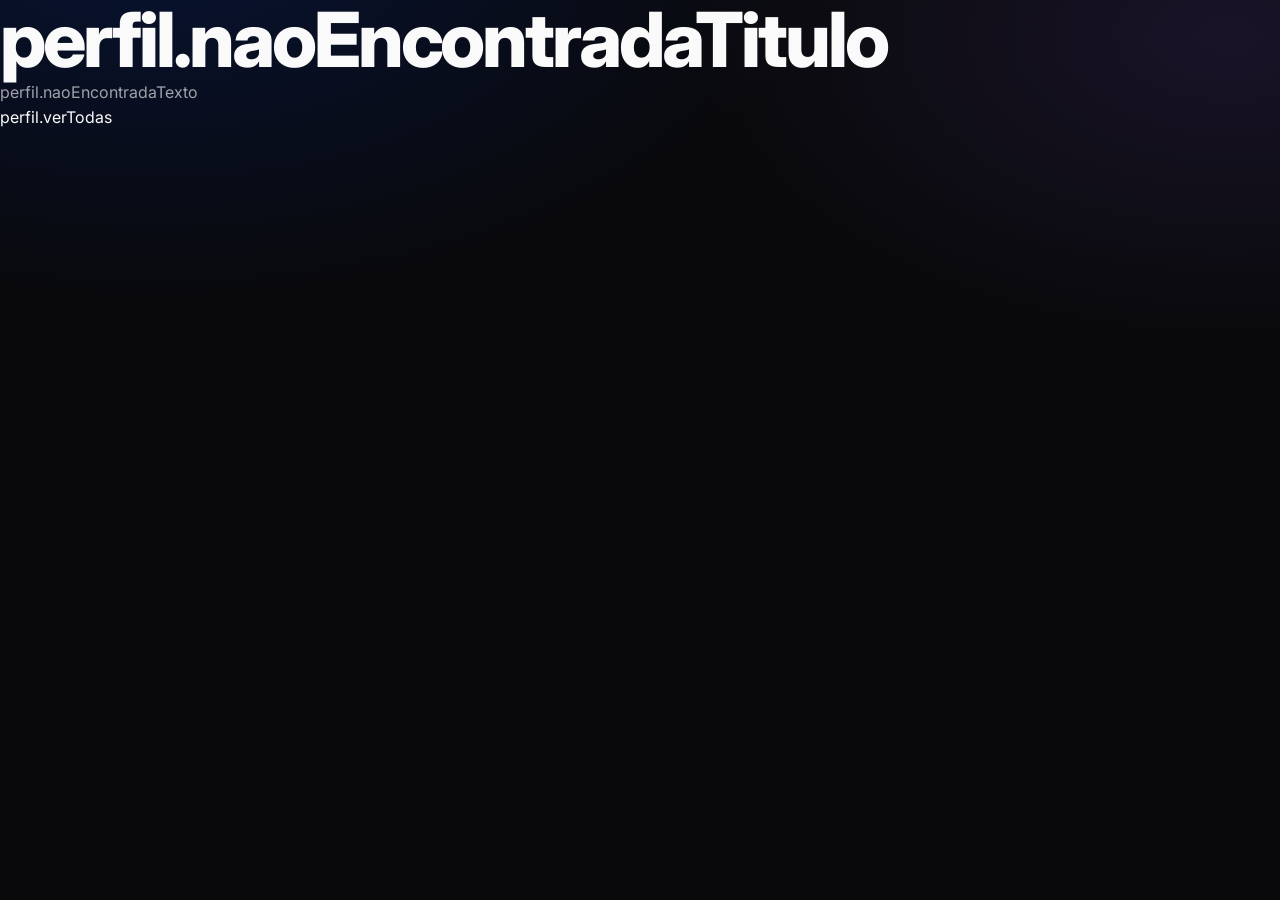
==== barbearia.html @ bd9860d3 "Primeira ideia de site." ====
<!DOCTYPE html>
<html lang="pt-BR">
<head>
  <meta charset="UTF-8">
  <meta name="viewport" content="width=device-width, initial-scale=1">
  <meta name="theme-color" content="#09090b">
  <title>Barbearia — InBarber</title>
  <meta name="description" content="Perfil da barbearia na InBarber: serviços, preços, horários e agendamento.">
  <meta name="robots" content="index, follow">

  <meta property="og:type" content="website">
  <meta property="og:site_name" content="InBarber">
  <meta property="og:title" content="Barbearia — InBarber">
  <meta property="og:description" content="Perfil da barbearia na InBarber: serviços, preços, horários e agendamento.">

  <link rel="preconnect" href="https://fonts.googleapis.com">
  <link rel="preconnect" href="https://fonts.gstatic.com" crossorigin>
  <link rel="preconnect" href="https://images.unsplash.com">
  <link href="https://fonts.googleapis.com/css2?family=Inter:wght@400;500;600;700&display=swap" rel="stylesheet">

  <!-- CSS crítico inline: a página já nasce no dark mode, sem flash de branco. -->
  <style>
    *, *::before, *::after { box-sizing: border-box; }
    html { -webkit-text-size-adjust: 100%; }
    body {
      margin: 0;
      background: #09090b;
      color: #fafafa;
      font-family: Inter, "Segoe UI", system-ui, -apple-system, sans-serif;
      line-height: 1.5;
      -webkit-font-smoothing: antialiased;
    }
    img { max-width: 100%; display: block; }
    a { color: inherit; }
    h1, h2, h3, p { margin: 0; }
    button { font: inherit; }
  </style>

  <!-- Folhas do projeto. Ausentes hoje, entram sem conflito quando o site voltar. -->
  <link rel="stylesheet" href="css/reset.css">
  <link rel="stylesheet" href="css/variables.css">
  <link rel="stylesheet" href="css/global.css">
  <link rel="stylesheet" href="css/components.css">
  <link rel="stylesheet" href="css/destaques.css">
</head>
<body>
  <main class="perfil" data-perfil>
    <!-- Montado por js/barbearia.js a partir do ?id= da URL. -->
  </main>

  <script src="js/translations.destaques.js" defer></script>
  <script src="js/destaques-data.js" defer></script>
  <script src="js/barbearia.js" defer></script>
</body>
</html>
---- css/variables.css ----
/* ==========================================================================
   InBarber — Design System
   Todas as decisões visuais do site vivem aqui como custom properties.
   Dark mode é o modo padrão (e único) da marca.
   ========================================================================== */

:root {
  /* ----------------------------------------------------------------------
     1. CORES — Superfícies
     ---------------------------------------------------------------------- */
  --color-bg: #09090b;              /* fundo base, quase preto */
  --color-bg-elevated: #101014;     /* cards e blocos sobre o fundo */
  --color-bg-surface: #17171c;      /* inputs, chips, superfícies internas */
  --color-bg-raised: #1f1f26;       /* hover de superfícies */
  --color-bg-overlay: rgba(9, 9, 11, 0.88);
  --color-bg-glass: rgba(16, 16, 20, 0.72);

  /* ----------------------------------------------------------------------
     2. CORES — Texto
     ---------------------------------------------------------------------- */
  --color-text: #fafafa;
  --color-text-muted: #a1a1aa;
  --color-text-subtle: #71717a;
  --color-text-inverse: #09090b;

  /* ----------------------------------------------------------------------
     3. CORES — Marca e semântica
     ---------------------------------------------------------------------- */
  --color-primary: #0047ff;         /* azul elétrico — CTA principal */
  --color-primary-hover: #1f5cff;
  --color-primary-soft: rgba(0, 71, 255, 0.14);
  --color-secondary: #00f0ff;       /* ciano néon — destaques */
  --color-secondary-soft: rgba(0, 240, 255, 0.12);
  --color-violet: #8b5cf6;
  --color-violet-soft: rgba(139, 92, 246, 0.14);
  --color-pink: #ec4899;
  --color-pink-soft: rgba(236, 72, 153, 0.14);
  --color-success: #22c55e;
  --color-success-soft: rgba(34, 197, 94, 0.14);
  --color-warning: #f59e0b;         /* âmbar — estrelas e CTA B2B */
  --color-warning-soft: rgba(245, 158, 11, 0.14);
  --color-error: #ef4444;
  --color-error-soft: rgba(239, 68, 68, 0.14);
  --color-info: #3b82f6;

  /* ----------------------------------------------------------------------
     4. CORES — Bordas e divisores
     ---------------------------------------------------------------------- */
  --color-border: #374151;
  --color-border-subtle: rgba(55, 65, 81, 0.45);
  --color-border-strong: #4b5563;
  --color-border-glow: rgba(0, 240, 255, 0.35);

  /* ----------------------------------------------------------------------
     5. GRADIENTES
     ---------------------------------------------------------------------- */
  --gradient-brand: linear-gradient(135deg, #0047ff 0%, #00f0ff 100%);
  --gradient-brand-soft: linear-gradient(135deg, rgba(0, 71, 255, 0.18) 0%, rgba(0, 240, 255, 0.12) 100%);
  --gradient-vivid: linear-gradient(120deg, #0047ff 0%, #8b5cf6 50%, #ec4899 100%);
  --gradient-gold: linear-gradient(135deg, #f59e0b 0%, #fbbf24 55%, #fcd34d 100%);
  --gradient-text: linear-gradient(100deg, #fafafa 0%, #00f0ff 60%, #8b5cf6 100%);
  --gradient-surface: linear-gradient(180deg, rgba(255, 255, 255, 0.04) 0%, rgba(255, 255, 255, 0) 100%);
  --gradient-fade-bottom: linear-gradient(180deg, rgba(9, 9, 11, 0) 0%, rgba(9, 9, 11, 0.92) 78%, #09090b 100%);
  --gradient-image-fallback: linear-gradient(140deg, #17171c 0%, #1b1b2a 45%, #0f1830 100%);

  /* ----------------------------------------------------------------------
     6. TIPOGRAFIA
     ---------------------------------------------------------------------- */
  --font-display: "DM Sans", "Inter", -apple-system, BlinkMacSystemFont, "Segoe UI", sans-serif;
  --font-body: "Inter", -apple-system, BlinkMacSystemFont, "Segoe UI", Roboto, sans-serif;
  --font-mono: "SFMono-Regular", ui-monospace, Menlo, Consolas, monospace;

  /* Escala fluida — mobile 320px até desktop 1440px */
  --text-xs: 0.75rem;                                        /* 12px */
  --text-sm: 0.875rem;                                       /* 14px */
  --text-base: 1rem;                                         /* 16px */
  --text-md: clamp(1.0625rem, 0.2vw + 1rem, 1.125rem);       /* 17–18px */
  --text-lg: clamp(1.125rem, 0.4vw + 1rem, 1.375rem);        /* 18–22px */
  --text-xl: clamp(1.375rem, 0.9vw + 1.125rem, 1.75rem);     /* 22–28px */
  --text-2xl: clamp(1.625rem, 1.6vw + 1.2rem, 2.25rem);      /* 26–36px */
  --text-3xl: clamp(2rem, 2.6vw + 1.35rem, 3rem);            /* 32–48px */
  --text-4xl: clamp(2.375rem, 4.2vw + 1.4rem, 4rem);         /* 38–64px */
  --text-5xl: clamp(2.75rem, 5.6vw + 1.4rem, 4.75rem);       /* 44–76px */

  --weight-regular: 400;
  --weight-medium: 500;
  --weight-semibold: 600;
  --weight-bold: 700;
  --weight-black: 800;

  --leading-tight: 1.05;
  --leading-snug: 1.2;
  --leading-normal: 1.55;
  --leading-relaxed: 1.7;

  --tracking-tighter: -0.04em;
  --tracking-tight: -0.02em;
  --tracking-normal: 0;
  --tracking-wide: 0.04em;
  --tracking-widest: 0.14em;

  /* ----------------------------------------------------------------------
     7. ESPAÇAMENTO
     ---------------------------------------------------------------------- */
  --space-2xs: 0.25rem;
  --space-xs: 0.5rem;
  --space-sm: 0.75rem;
  --space-md: 1rem;
  --space-lg: 1.5rem;
  --space-xl: 2rem;
  --space-2xl: 3rem;
  --space-3xl: 4rem;
  --space-4xl: 6rem;
  --space-5xl: 8rem;

  --section-padding-y: clamp(4rem, 8vw, 7.5rem);
  --container-max: 1280px;
  --container-narrow: 860px;
  --container-padding: clamp(1.125rem, 4vw, 2.5rem);

  /* ----------------------------------------------------------------------
     8. RAIOS
     ---------------------------------------------------------------------- */
  --radius-xs: 6px;
  --radius-sm: 10px;
  --radius-md: 14px;
  --radius-lg: 20px;
  --radius-xl: 28px;
  --radius-2xl: 36px;
  --radius-pill: 999px;

  /* ----------------------------------------------------------------------
     9. SOMBRAS E BRILHOS
     ---------------------------------------------------------------------- */
  --shadow-sm: 0 1px 2px rgba(0, 0, 0, 0.4);
  --shadow-md: 0 8px 24px rgba(0, 0, 0, 0.45);
  --shadow-lg: 0 24px 60px rgba(0, 0, 0, 0.55);
  --shadow-xl: 0 40px 100px rgba(0, 0, 0, 0.6);
  --glow-primary: 0 0 0 1px rgba(0, 71, 255, 0.4), 0 12px 40px rgba(0, 71, 255, 0.32);
  --glow-cyan: 0 0 0 1px rgba(0, 240, 255, 0.35), 0 12px 40px rgba(0, 240, 255, 0.2);
  --glow-gold: 0 0 0 1px rgba(245, 158, 11, 0.4), 0 12px 36px rgba(245, 158, 11, 0.28);

  /* ----------------------------------------------------------------------
     10. TRANSIÇÕES
     ---------------------------------------------------------------------- */
  --ease-out: cubic-bezier(0.16, 1, 0.3, 1);
  --ease-in-out: cubic-bezier(0.65, 0, 0.35, 1);
  --duration-fast: 140ms;
  --duration-base: 240ms;
  --duration-slow: 420ms;
  --duration-slower: 700ms;
  --transition-base: all var(--duration-base) var(--ease-out);

  /* ----------------------------------------------------------------------
     11. CAMADAS
     ---------------------------------------------------------------------- */
  --z-base: 1;
  --z-sticky: 40;
  --z-header: 60;
  --z-drawer: 80;
  --z-modal: 100;
  --z-toast: 120;

  /* ----------------------------------------------------------------------
     12. LAYOUT
     ---------------------------------------------------------------------- */
  --header-height: 72px;
}
---- css/global.css ----
/* ==========================================================================
   InBarber — Estilos globais
   Tipografia base, layout de container, utilitários e animações de scroll.
   ========================================================================== */

/* --------------------------------------------------------------------------
   Base
   -------------------------------------------------------------------------- */
body {
  font-family: var(--font-body);
  font-size: var(--text-base);
  font-weight: var(--weight-regular);
  color: var(--color-text);
  background-color: var(--color-bg);
  background-image:
    radial-gradient(1100px 620px at 12% -8%, rgba(0, 71, 255, 0.16), transparent 62%),
    radial-gradient(900px 520px at 96% 4%, rgba(139, 92, 246, 0.12), transparent 60%);
  background-repeat: no-repeat;
  background-attachment: fixed;
  overflow-x: hidden;
}

body.is-menu-open {
  overflow: hidden;
}

/* Rede de segurança: nenhuma página rola na horizontal. */
html {
  overflow-x: hidden;
}

/* --------------------------------------------------------------------------
   Tipografia
   -------------------------------------------------------------------------- */
h1,
h2,
h3,
h4 {
  font-family: var(--font-display);
  font-weight: var(--weight-bold);
  line-height: var(--leading-snug);
  letter-spacing: var(--tracking-tight);
  color: var(--color-text);
}

h1 {
  font-size: var(--text-5xl);
  font-weight: var(--weight-black);
  line-height: var(--leading-tight);
  letter-spacing: var(--tracking-tighter);
}

h2 {
  font-size: var(--text-3xl);
  font-weight: var(--weight-black);
  letter-spacing: var(--tracking-tighter);
}

h3 {
  font-size: var(--text-xl);
}

h4 {
  font-size: var(--text-lg);
}

p {
  color: var(--color-text-muted);
}

strong {
  font-weight: var(--weight-semibold);
  color: var(--color-text);
}

::selection {
  background: var(--color-primary);
  color: #fff;
}

/* --------------------------------------------------------------------------
   Layout
   -------------------------------------------------------------------------- */
.container {
  width: 100%;
  max-width: var(--container-max);
  margin-inline: auto;
  padding-inline: var(--container-padding);
}

.container--narrow {
  max-width: var(--container-narrow);
}

.section {
  position: relative;
  padding-block: var(--section-padding-y);
}

.section--tight {
  padding-block: clamp(3rem, 5vw, 4.5rem);
}

.section__header {
  max-width: 62ch;
  margin-bottom: clamp(2.25rem, 4vw, 3.5rem);
}

.section__header--center {
  margin-inline: auto;
  text-align: center;
}

.section__title {
  margin-top: var(--space-md);
}

.section__subtitle {
  margin-top: var(--space-md);
  font-size: var(--text-md);
  line-height: var(--leading-relaxed);
}

.section__divider {
  height: 1px;
  border: 0;
  background: linear-gradient(90deg, transparent, var(--color-border-subtle) 20%, var(--color-border-subtle) 80%, transparent);
}

/* --------------------------------------------------------------------------
   Utilitários
   -------------------------------------------------------------------------- */
.text-gradient {
  background: var(--gradient-text);
  -webkit-background-clip: text;
  background-clip: text;
  color: transparent;
}

.text-cyan {
  color: var(--color-secondary);
}

.text-gold {
  color: var(--color-warning);
}

.visually-hidden {
  position: absolute !important;
  width: 1px;
  height: 1px;
  padding: 0;
  margin: -1px;
  overflow: hidden;
  clip: rect(0 0 0 0);
  clip-path: inset(50%);
  white-space: nowrap;
  border: 0;
}

.skip-link {
  position: absolute;
  top: var(--space-md);
  left: var(--space-md);
  z-index: var(--z-toast);
  padding: var(--space-sm) var(--space-lg);
  font-size: var(--text-sm);
  font-weight: var(--weight-semibold);
  color: var(--color-text);
  background: var(--color-bg-elevated);
  border: 1px solid var(--color-border);
  border-radius: var(--radius-pill);
  transform: translateY(-200%);
  transition: transform var(--duration-base) var(--ease-out);
}

.skip-link:focus-visible {
  transform: translateY(0);
}

/* --------------------------------------------------------------------------
   Animações de scroll (Intersection Observer adiciona .is-visible)
   -------------------------------------------------------------------------- */
[data-reveal] {
  opacity: 0;
  transform: translateY(28px);
  transition:
    opacity var(--duration-slower) var(--ease-out),
    transform var(--duration-slower) var(--ease-out);
  transition-delay: var(--reveal-delay, 0ms);
  will-change: opacity, transform;
}

[data-reveal="left"] {
  transform: translateX(-36px);
}

[data-reveal="right"] {
  transform: translateX(36px);
}

[data-reveal="scale"] {
  transform: scale(0.94);
}

[data-reveal].is-visible {
  opacity: 1;
  transform: none;
  /* Solto depois da animação: will-change cria contexto de empilhamento e
     deixaria elementos flutuantes (como os painéis da busca) presos atrás
     dos blocos seguintes. */
  will-change: auto;
}

/* Sem JS: nada some da página. */
.no-js [data-reveal] {
  opacity: 1;
  transform: none;
}

@media (prefers-reduced-motion: reduce) {
  [data-reveal] {
    opacity: 1;
    transform: none;
  }
}

/* --------------------------------------------------------------------------
   Ornamentos de fundo
   -------------------------------------------------------------------------- */
.glow-orb {
  position: absolute;
  border-radius: 50%;
  pointer-events: none;
  filter: blur(90px);
  opacity: 0.5;
  z-index: 0;
}

.glow-orb--primary {
  background: radial-gradient(circle, rgba(0, 71, 255, 0.55), transparent 70%);
}

.glow-orb--cyan {
  background: radial-gradient(circle, rgba(0, 240, 255, 0.32), transparent 70%);
}

.glow-orb--pink {
  background: radial-gradient(circle, rgba(236, 72, 153, 0.3), transparent 70%);
}

.grid-lines {
  position: absolute;
  inset: 0;
  z-index: 0;
  pointer-events: none;
  background-image:
    linear-gradient(rgba(255, 255, 255, 0.028) 1px, transparent 1px),
    linear-gradient(90deg, rgba(255, 255, 255, 0.028) 1px, transparent 1px);
  background-size: 64px 64px;
  mask-image: radial-gradient(ellipse 80% 60% at 50% 0%, #000 30%, transparent 78%);
  -webkit-mask-image: radial-gradient(ellipse 80% 60% at 50% 0%, #000 30%, transparent 78%);
}
---- css/components.css ----
/* ==========================================================================
   InBarber — Componentes reutilizáveis
   Botões, campos, cards, badges, estrelas, header, footer e mockups de UI.
   ========================================================================== */

/* ==========================================================================
   1. BOTÕES
   ========================================================================== */
.btn {
  display: inline-flex;
  align-items: center;
  justify-content: center;
  gap: var(--space-xs);
  padding: 0.875rem 1.5rem;
  font-family: var(--font-display);
  font-size: var(--text-sm);
  font-weight: var(--weight-semibold);
  line-height: 1;
  letter-spacing: var(--tracking-tight);
  white-space: nowrap;
  border: 1px solid transparent;
  border-radius: var(--radius-pill);
  transition:
    transform var(--duration-fast) var(--ease-out),
    background-color var(--duration-base) var(--ease-out),
    border-color var(--duration-base) var(--ease-out),
    box-shadow var(--duration-base) var(--ease-out),
    color var(--duration-base) var(--ease-out);
}

.btn:active {
  transform: translateY(1px);
}

.btn svg {
  flex-shrink: 0;
  width: 1.125em;
  height: 1.125em;
}

.btn--primary {
  color: #fff;
  background: var(--color-primary);
  box-shadow: 0 8px 28px rgba(0, 71, 255, 0.32);
}

.btn--primary:hover {
  background: var(--color-primary-hover);
  box-shadow: 0 12px 36px rgba(0, 71, 255, 0.45);
}

.btn--gradient {
  color: #fff;
  background: var(--gradient-brand);
  background-size: 160% 160%;
  box-shadow: 0 10px 34px rgba(0, 71, 255, 0.35);
}

.btn--gradient:hover {
  background-position: 100% 0;
  box-shadow: 0 14px 42px rgba(0, 240, 255, 0.28);
}

.btn--gold {
  color: #1a1205;
  background: var(--gradient-gold);
  box-shadow: 0 8px 26px rgba(245, 158, 11, 0.3);
}

.btn--gold:hover {
  box-shadow: var(--glow-gold);
}

.btn--ghost {
  color: var(--color-text);
  background: rgba(250, 250, 250, 0.04);
  border-color: var(--color-border);
}

.btn--ghost:hover {
  background: rgba(250, 250, 250, 0.08);
  border-color: var(--color-border-strong);
}

.btn--outline {
  color: var(--color-secondary);
  background: transparent;
  border-color: rgba(0, 240, 255, 0.4);
}

.btn--outline:hover {
  background: var(--color-secondary-soft);
  border-color: var(--color-secondary);
}

.btn--link {
  gap: 0.4rem;
  padding: 0;
  color: var(--color-secondary);
  background: none;
  border-radius: var(--radius-xs);
}

.btn--link:hover {
  color: #7df7ff;
}

.btn--link svg {
  transition: transform var(--duration-base) var(--ease-out);
}

.btn--link:hover svg {
  transform: translateX(3px);
}

.btn--lg {
  padding: 1.0625rem 2rem;
  font-size: var(--text-base);
}

.btn--sm {
  padding: 0.625rem 1.125rem;
  font-size: var(--text-xs);
}

.btn--block {
  width: 100%;
}

/* ==========================================================================
   2. CAMPOS DE FORMULÁRIO
   ========================================================================== */
.field {
  display: flex;
  flex-direction: column;
  gap: 0.4rem;
}

.field__label {
  font-size: var(--text-sm);
  font-weight: var(--weight-medium);
  color: var(--color-text-muted);
}

.field__control,
.input,
.select {
  width: 100%;
  padding: 0.875rem 1rem;
  font-size: var(--text-sm);
  color: var(--color-text);
  background: var(--color-bg-surface);
  border: 1px solid var(--color-border-subtle);
  border-radius: var(--radius-md);
  transition:
    border-color var(--duration-base) var(--ease-out),
    box-shadow var(--duration-base) var(--ease-out),
    background-color var(--duration-base) var(--ease-out);
}

.input::placeholder {
  color: var(--color-text-subtle);
}

.input:hover,
.select:hover {
  border-color: var(--color-border);
}

.input:focus,
.select:focus {
  outline: none;
  border-color: var(--color-secondary);
  box-shadow: 0 0 0 3px rgba(0, 240, 255, 0.14);
}

.select {
  padding-right: 2.5rem;
  cursor: pointer;
  appearance: none;
  -webkit-appearance: none;
  background-image: url("data:image/svg+xml,%3Csvg xmlns='http://www.w3.org/2000/svg' viewBox='0 0 24 24' fill='none' stroke='%23a1a1aa' stroke-width='2' stroke-linecap='round' stroke-linejoin='round'%3E%3Cpath d='m6 9 6 6 6-6'/%3E%3C/svg%3E");
  background-repeat: no-repeat;
  background-position: right 0.875rem center;
  background-size: 1.125rem;
}

.select option {
  color: var(--color-text);
  background: var(--color-bg-elevated);
}

.field.has-error .input,
.field.has-error .select {
  border-color: var(--color-error);
}

.field__error {
  display: none;
  font-size: var(--text-xs);
  color: var(--color-error);
}

.field.has-error .field__error {
  display: block;
}

/* ==========================================================================
   3. BADGES, CHIPS E PÍLULAS
   ========================================================================== */
.badge {
  display: inline-flex;
  align-items: center;
  gap: 0.4rem;
  padding: 0.375rem 0.75rem;
  font-size: var(--text-xs);
  font-weight: var(--weight-medium);
  line-height: 1.2;
  border-radius: var(--radius-pill);
}

.badge--cyan {
  color: var(--color-secondary);
  background: var(--color-secondary-soft);
  border: 1px solid rgba(0, 240, 255, 0.24);
}

.badge--success {
  color: var(--color-success);
  background: var(--color-success-soft);
  border: 1px solid rgba(34, 197, 94, 0.24);
}

.badge--muted {
  color: var(--color-text-subtle);
  background: rgba(250, 250, 250, 0.04);
  border: 1px solid var(--color-border-subtle);
}

.badge--gold {
  color: var(--color-warning);
  background: var(--color-warning-soft);
  border: 1px solid rgba(245, 158, 11, 0.26);
}

.badge__dot {
  width: 6px;
  height: 6px;
  border-radius: 50%;
  background: currentColor;
  box-shadow: 0 0 8px currentColor;
}

.chip {
  padding: 0.3125rem 0.625rem;
  font-size: var(--text-xs);
  color: var(--color-text-muted);
  background: rgba(250, 250, 250, 0.045);
  border: 1px solid var(--color-border-subtle);
  border-radius: var(--radius-xs);
}

.eyebrow {
  display: inline-flex;
  align-items: center;
  gap: 0.5rem;
  font-family: var(--font-display);
  font-size: var(--text-xs);
  font-weight: var(--weight-semibold);
  text-transform: uppercase;
  letter-spacing: var(--tracking-widest);
  color: var(--color-secondary);
}

.eyebrow::before {
  content: "";
  width: 22px;
  height: 1px;
  background: linear-gradient(90deg, var(--color-secondary), transparent);
}

.section__header--center .eyebrow::before {
  display: none;
}

/* ==========================================================================
   4. ESTRELAS
   ========================================================================== */
.stars {
  display: inline-flex;
  align-items: center;
  gap: 1px;
  color: var(--color-warning);
}

.stars svg {
  width: 15px;
  height: 15px;
}

.stars--lg svg {
  width: 22px;
  height: 22px;
}

.stars__empty {
  color: var(--color-border);
}

.rating-value {
  font-family: var(--font-display);
  font-weight: var(--weight-bold);
  color: var(--color-text);
}

/* ==========================================================================
   5. CARD BASE
   ========================================================================== */
.card {
  position: relative;
  display: flex;
  flex-direction: column;
  overflow: hidden;
  background: var(--color-bg-elevated);
  background-image: var(--gradient-surface);
  border: 1px solid var(--color-border-subtle);
  border-radius: var(--radius-lg);
  transition:
    transform var(--duration-base) var(--ease-out),
    border-color var(--duration-base) var(--ease-out),
    box-shadow var(--duration-base) var(--ease-out);
}

.card:hover {
  transform: translateY(-4px);
  border-color: rgba(0, 240, 255, 0.28);
  box-shadow: var(--shadow-lg);
}

.card__body {
  display: flex;
  flex: 1;
  flex-direction: column;
  gap: var(--space-sm);
  padding: var(--space-lg);
}

/* ==========================================================================
   6. CARD DE BARBEARIA
   ========================================================================== */
.shop-card__media {
  position: relative;
  aspect-ratio: 16 / 10;
  overflow: hidden;
  background: var(--gradient-image-fallback);
}

.shop-card__media img {
  width: 100%;
  height: 100%;
  object-fit: cover;
  transition: transform var(--duration-slow) var(--ease-out);
}

.card:hover .shop-card__media img {
  transform: scale(1.05);
}

.shop-card__media::after {
  content: "";
  position: absolute;
  inset: 0;
  background: linear-gradient(180deg, rgba(9, 9, 11, 0) 40%, rgba(9, 9, 11, 0.75) 100%);
  pointer-events: none;
}

.shop-card__status {
  position: absolute;
  top: var(--space-sm);
  left: var(--space-sm);
  z-index: 2;
  backdrop-filter: blur(8px);
  -webkit-backdrop-filter: blur(8px);
}

.shop-card__rating {
  position: absolute;
  right: var(--space-sm);
  bottom: var(--space-sm);
  z-index: 2;
  display: inline-flex;
  align-items: center;
  gap: 0.375rem;
  padding: 0.3125rem 0.625rem;
  font-size: var(--text-xs);
  font-weight: var(--weight-semibold);
  color: var(--color-text);
  background: rgba(9, 9, 11, 0.78);
  border: 1px solid var(--color-border-subtle);
  border-radius: var(--radius-pill);
  backdrop-filter: blur(8px);
  -webkit-backdrop-filter: blur(8px);
}

.shop-card__rating svg {
  width: 13px;
  height: 13px;
  color: var(--color-warning);
}

.shop-card__reviews {
  font-weight: var(--weight-regular);
  color: var(--color-text-subtle);
}

.shop-card__name {
  font-size: var(--text-lg);
  font-weight: var(--weight-bold);
}

.shop-card__location {
  display: flex;
  align-items: center;
  gap: 0.375rem;
  font-size: var(--text-sm);
  color: var(--color-text-muted);
}

.shop-card__location svg {
  flex-shrink: 0;
  width: 14px;
  height: 14px;
  color: var(--color-secondary);
}

.shop-card__services {
  display: flex;
  flex-wrap: wrap;
  gap: 0.375rem;
  margin-top: auto;
  padding-top: var(--space-xs);
}

.shop-card__footer {
  display: flex;
  align-items: center;
  justify-content: space-between;
  gap: var(--space-sm);
  padding-top: var(--space-md);
  margin-top: var(--space-xs);
  border-top: 1px solid var(--color-border-subtle);
}

.shop-card__price {
  font-size: var(--text-xs);
  color: var(--color-text-subtle);
}

.shop-card__price strong {
  display: block;
  font-family: var(--font-display);
  font-size: var(--text-base);
  color: var(--color-text);
}

/* ==========================================================================
   7. DEPOIMENTOS
   ========================================================================== */
.testimonial {
  gap: var(--space-md);
  padding: var(--space-lg);
}

.testimonial__quote {
  flex: 1;
  font-size: var(--text-sm);
  line-height: var(--leading-relaxed);
  color: var(--color-text);
}

.testimonial__person {
  display: flex;
  align-items: center;
  gap: var(--space-sm);
  padding-top: var(--space-md);
  border-top: 1px solid var(--color-border-subtle);
}

.testimonial__avatar {
  flex-shrink: 0;
  width: 44px;
  height: 44px;
  object-fit: cover;
  background: var(--gradient-image-fallback);
  border: 1px solid var(--color-border-subtle);
  border-radius: 50%;
}

.testimonial__name {
  font-family: var(--font-display);
  font-size: var(--text-sm);
  font-weight: var(--weight-semibold);
  color: var(--color-text);
}

.testimonial__meta {
  font-size: var(--text-xs);
  color: var(--color-text-subtle);
}

.testimonial__metric-block {
  padding-bottom: var(--space-xs);
}

.testimonial__metric-label {
  max-width: 28ch;
  margin-top: 0.125rem;
  font-size: var(--text-xs);
  line-height: var(--leading-normal);
  color: var(--color-text-subtle);
}

.testimonial__metric {
  align-self: flex-start;
  font-family: var(--font-display);
  font-size: var(--text-2xl);
  font-weight: var(--weight-black);
  letter-spacing: var(--tracking-tighter);
  background: var(--gradient-brand);
  -webkit-background-clip: text;
  background-clip: text;
  color: transparent;
}

/* ==========================================================================
   8. HEADER
   Só a marca à esquerda e as ações à direita — sem navegação por seções.
   ========================================================================== */
.header {
  position: sticky;
  top: 0;
  z-index: var(--z-header);
  border-bottom: 1px solid transparent;
  transition:
    background-color var(--duration-base) var(--ease-out),
    border-color var(--duration-base) var(--ease-out),
    backdrop-filter var(--duration-base) var(--ease-out);
}

.header.is-stuck {
  background: var(--color-bg-glass);
  border-bottom-color: var(--color-border-subtle);
  backdrop-filter: blur(16px) saturate(150%);
  -webkit-backdrop-filter: blur(16px) saturate(150%);
}

.header__inner {
  display: flex;
  align-items: center;
  gap: var(--space-sm);
  height: var(--header-height);
}

/* --------------------------------------------------------------------------
   Marca
   -------------------------------------------------------------------------- */
.brand {
  display: inline-flex;
  align-items: center;
  gap: 0.5rem;
  margin-right: auto;
}

.brand__mark {
  flex-shrink: 0;
  width: auto;
  height: 34px;
  transition: filter var(--duration-base) var(--ease-out);
}

.brand:hover .brand__mark {
  filter: drop-shadow(0 0 12px rgba(0, 240, 255, 0.5));
}

.brand__name {
  font-family: var(--font-display);
  font-size: 1.1875rem;
  font-weight: var(--weight-black);
  letter-spacing: var(--tracking-tight);
  color: var(--color-text);
}

.brand__name em {
  font-style: normal;
  color: var(--color-secondary);
}

.footer .brand__mark {
  height: 40px;
}

/* --------------------------------------------------------------------------
   Ações do header
   -------------------------------------------------------------------------- */
.header__actions {
  display: flex;
  align-items: center;
  gap: var(--space-xs);
}

.header__business svg {
  width: 16px;
  height: 16px;
  color: var(--color-warning);
}

.header__business-short {
  display: none;
}

.header__signin svg {
  width: 16px;
  height: 16px;
}

/* --------------------------------------------------------------------------
   Bandeiras
   Desenhadas em SVG inline: não dependem do suporte a emoji do sistema
   (no Windows as bandeiras emoji viram apenas as letras do país).
   -------------------------------------------------------------------------- */
.flag {
  display: block;
  flex-shrink: 0;
  width: 20px;
  height: 14px;
  overflow: hidden;
  border-radius: 2px;
  box-shadow: inset 0 0 0 1px rgba(250, 250, 250, 0.16);
}

/* --------------------------------------------------------------------------
   Seletor de idioma (dropdown)
   -------------------------------------------------------------------------- */
.lang-select {
  position: relative;
}

.lang-select__trigger {
  display: inline-flex;
  align-items: center;
  gap: 0.375rem;
  white-space: nowrap;
  padding: 0.4375rem 0.5625rem;
  font-size: var(--text-xs);
  font-weight: var(--weight-semibold);
  color: var(--color-text-muted);
  background: rgba(250, 250, 250, 0.04);
  border: 1px solid var(--color-border-subtle);
  border-radius: var(--radius-pill);
  transition: var(--transition-base);
}

.lang-select__trigger:hover {
  color: var(--color-text);
  border-color: var(--color-border);
}

.lang-select__trigger[aria-expanded="true"] {
  color: var(--color-text);
  border-color: rgba(0, 240, 255, 0.5);
}

.lang-select__flag {
  display: flex;
  align-items: center;
}

.lang-select__code {
  letter-spacing: 0.01em;
}

.lang-select__caret {
  width: 13px;
  height: 13px;
  transition: transform var(--duration-fast) var(--ease-out);
}

.lang-select__trigger[aria-expanded="true"] .lang-select__caret {
  transform: rotate(180deg);
}

.lang-select__menu {
  position: absolute;
  top: calc(100% + 8px);
  right: 0;
  z-index: var(--z-drawer);
  min-width: 216px;
  padding: 0.3125rem;
  background: var(--color-bg-elevated);
  border: 1px solid var(--color-border-subtle);
  border-radius: var(--radius-md);
  box-shadow: var(--shadow-lg);
}

/* No rodapé o menu abre para cima para não sair da página. */
.lang-select--up .lang-select__menu {
  top: auto;
  bottom: calc(100% + 8px);
}

.lang-select__option {
  display: flex;
  width: 100%;
  align-items: center;
  gap: 0.5rem;
  padding: 0.5rem 0.5625rem;
  font-size: var(--text-sm);
  color: var(--color-text-muted);
  text-align: left;
  border-radius: var(--radius-xs);
  transition:
    color var(--duration-fast) var(--ease-out),
    background-color var(--duration-fast) var(--ease-out);
}

.lang-select__option:hover {
  color: var(--color-text);
  background: rgba(250, 250, 250, 0.06);
}

.lang-select__option[aria-current="true"] {
  color: var(--color-text);
  background: var(--color-primary-soft);
}

.lang-select__option .lang-select__code {
  min-width: 44px;
  font-weight: var(--weight-semibold);
}

.lang-select__name {
  margin-left: auto;
  font-size: var(--text-xs);
  color: var(--color-text-subtle);
}

/* ==========================================================================
   9. FOOTER
   ========================================================================== */
.footer {
  position: relative;
  margin-top: var(--space-3xl);
  border-top: 1px solid var(--color-border-subtle);
  background: linear-gradient(180deg, rgba(0, 71, 255, 0.05), transparent 40%);
}

.footer__grid {
  display: grid;
  grid-template-columns: minmax(0, 1fr);
  gap: var(--space-xl);
  padding-block: clamp(2.5rem, 5vw, 4rem);
}

.footer__brand {
  display: flex;
  flex-direction: column;
  gap: var(--space-md);
  align-items: flex-start;
}

.footer__tagline {
  max-width: 34ch;
  font-size: var(--text-sm);
  line-height: var(--leading-relaxed);
}

.footer__col-title {
  margin-bottom: var(--space-md);
  font-family: var(--font-display);
  font-size: var(--text-xs);
  font-weight: var(--weight-bold);
  text-transform: uppercase;
  letter-spacing: var(--tracking-wide);
  color: var(--color-text);
}

.footer__links {
  display: flex;
  flex-direction: column;
  gap: 0.625rem;
}

.footer__links a {
  font-size: var(--text-sm);
  color: var(--color-text-muted);
  transition: color var(--duration-fast) var(--ease-out);
}

.footer__links a:hover {
  color: var(--color-secondary);
}

.footer__social {
  display: flex;
  gap: 0.5rem;
}

.footer__social a {
  display: inline-flex;
  align-items: center;
  justify-content: center;
  width: 38px;
  height: 38px;
  color: var(--color-text-muted);
  background: rgba(250, 250, 250, 0.04);
  border: 1px solid var(--color-border-subtle);
  border-radius: var(--radius-md);
  transition: var(--transition-base);
}

.footer__social a:hover {
  color: var(--color-text);
  border-color: var(--color-secondary);
  box-shadow: var(--glow-cyan);
  transform: translateY(-2px);
}

.footer__social svg {
  width: 18px;
  height: 18px;
}

.footer__bottom {
  display: flex;
  flex-wrap: wrap;
  gap: var(--space-md);
  align-items: center;
  justify-content: space-between;
  padding-block: var(--space-lg);
  border-top: 1px solid var(--color-border-subtle);
}

.footer__legal {
  font-size: var(--text-xs);
  color: var(--color-text-subtle);
}

.footer__bottom .lang-select {
  margin-left: auto;
}

/* ==========================================================================
   10. MOCKUPS DE INTERFACE (screenshots do produto, feitos em HTML/CSS)
   ========================================================================== */
.mockup {
  position: relative;
  overflow: hidden;
  background: #0c0c11;
  border: 1px solid var(--color-border-subtle);
  border-radius: var(--radius-lg);
  box-shadow: var(--shadow-lg);
}

.mockup__bar {
  display: flex;
  align-items: center;
  gap: 0.375rem;
  padding: 0.625rem 0.875rem;
  background: rgba(250, 250, 250, 0.03);
  border-bottom: 1px solid var(--color-border-subtle);
}

.mockup__dot {
  width: 9px;
  height: 9px;
  border-radius: 50%;
  background: var(--color-border);
}

.mockup__url {
  margin-left: 0.5rem;
  padding: 0.1875rem 0.625rem;
  font-family: var(--font-mono);
  font-size: 10px;
  color: var(--color-text-subtle);
  background: rgba(250, 250, 250, 0.04);
  border-radius: var(--radius-pill);
}

.mockup__screen {
  display: flex;
  flex-direction: column;
  gap: 0.625rem;
  padding: 0.875rem;
  font-size: 11px;
}

.mockup__row {
  display: flex;
  align-items: center;
  gap: 0.5rem;
}

.mockup__panel {
  display: block;
  padding: 0.625rem 0.75rem;
  background: rgba(250, 250, 250, 0.035);
  border: 1px solid var(--color-border-subtle);
  border-radius: var(--radius-sm);
}

.mockup__label,
.mockup__title,
.mockup__meta {
  display: block;
}

.mockup__label {
  font-size: 10px;
  text-transform: uppercase;
  letter-spacing: var(--tracking-wide);
  color: var(--color-text-subtle);
}

.mockup__title {
  font-family: var(--font-display);
  font-size: 12px;
  font-weight: var(--weight-semibold);
  color: var(--color-text);
}

.mockup__meta {
  font-size: 10px;
  color: var(--color-text-subtle);
}

.mockup__bone {
  height: 7px;
  border-radius: var(--radius-pill);
  background: rgba(250, 250, 250, 0.09);
}

.mockup__bone--thumb {
  flex-shrink: 0;
  width: 34px;
  height: 34px;
  border-radius: var(--radius-xs);
  background: var(--gradient-image-fallback);
}

.mockup__bone--avatar {
  flex-shrink: 0;
  width: 22px;
  height: 22px;
  border-radius: 50%;
  background: linear-gradient(140deg, #1d2a55, #0f1830);
}

.mockup__pill {
  padding: 0.1875rem 0.5rem;
  font-size: 9px;
  font-weight: var(--weight-semibold);
  border-radius: var(--radius-pill);
}

.mockup__pill--cyan {
  color: var(--color-secondary);
  background: var(--color-secondary-soft);
}

.mockup__pill--primary {
  color: #9fb8ff;
  background: var(--color-primary-soft);
}

.mockup__pill--success {
  color: var(--color-success);
  background: var(--color-success-soft);
}

.mockup__pill--gold {
  color: var(--color-warning);
  background: var(--color-warning-soft);
}

.mockup__cta {
  padding: 0.4375rem 0.75rem;
  font-size: 10px;
  font-weight: var(--weight-semibold);
  color: #fff;
  text-align: center;
  background: var(--gradient-brand);
  border-radius: var(--radius-pill);
}

.mockup__slot {
  flex: 1;
  padding: 0.375rem 0;
  font-size: 10px;
  font-weight: var(--weight-medium);
  text-align: center;
  color: var(--color-text-muted);
  background: rgba(250, 250, 250, 0.045);
  border: 1px solid var(--color-border-subtle);
  border-radius: var(--radius-xs);
}

.mockup__slot--active {
  color: #fff;
  background: var(--color-primary);
  border-color: transparent;
  box-shadow: 0 4px 14px rgba(0, 71, 255, 0.4);
}

.mockup__slot--busy {
  color: var(--color-text-subtle);
  text-decoration: line-through;
  opacity: 0.55;
}

.mockup__grow {
  flex: 1;
  min-width: 0;
}

.mockup__bars {
  display: flex;
  align-items: flex-end;
  gap: 4px;
  height: 48px;
}

.mockup__bars span {
  flex: 1;
  border-radius: 2px 2px 0 0;
  background: var(--gradient-brand);
  opacity: 0.75;
}

/* Anotação sobre o mockup (usada em "Como funciona") */
.annotation {
  position: absolute;
  z-index: 3;
  display: inline-flex;
  align-items: center;
  gap: 0.375rem;
  padding: 0.375rem 0.6875rem;
  font-size: var(--text-xs);
  font-weight: var(--weight-semibold);
  color: var(--color-text);
  background: rgba(9, 9, 11, 0.9);
  border: 1px solid rgba(0, 240, 255, 0.4);
  border-radius: var(--radius-pill);
  box-shadow: var(--glow-cyan);
  backdrop-filter: blur(6px);
  -webkit-backdrop-filter: blur(6px);
}

.annotation::before {
  content: "";
  width: 6px;
  height: 6px;
  border-radius: 50%;
  background: var(--color-secondary);
  box-shadow: 0 0 10px var(--color-secondary);
}

/* ==========================================================================
   11. IMAGENS COM MOLDURA
   ========================================================================== */
.framed {
  position: relative;
  overflow: hidden;
  background: var(--gradient-image-fallback);
  border: 1px solid var(--color-border-subtle);
  border-radius: var(--radius-lg);
}

.framed img {
  width: 100%;
  height: 100%;
  object-fit: cover;
}

.framed--glow {
  box-shadow: var(--shadow-xl);
}

.framed--glow::after {
  content: "";
  position: absolute;
  inset: 0;
  pointer-events: none;
  border-radius: inherit;
  box-shadow: inset 0 0 0 1px rgba(0, 240, 255, 0.12);
}

/* ==========================================================================
   12. ALERTAS / MENSAGENS DE STATUS
   ========================================================================== */
.status-message {
  display: flex;
  align-items: flex-start;
  gap: 0.5rem;
  font-size: var(--text-sm);
  line-height: var(--leading-normal);
}

.status-message[hidden] {
  display: none;
}

.status-message--error {
  color: var(--color-error);
}

.status-message--success {
  color: var(--color-success);
}

.status-message--info {
  color: var(--color-secondary);
}
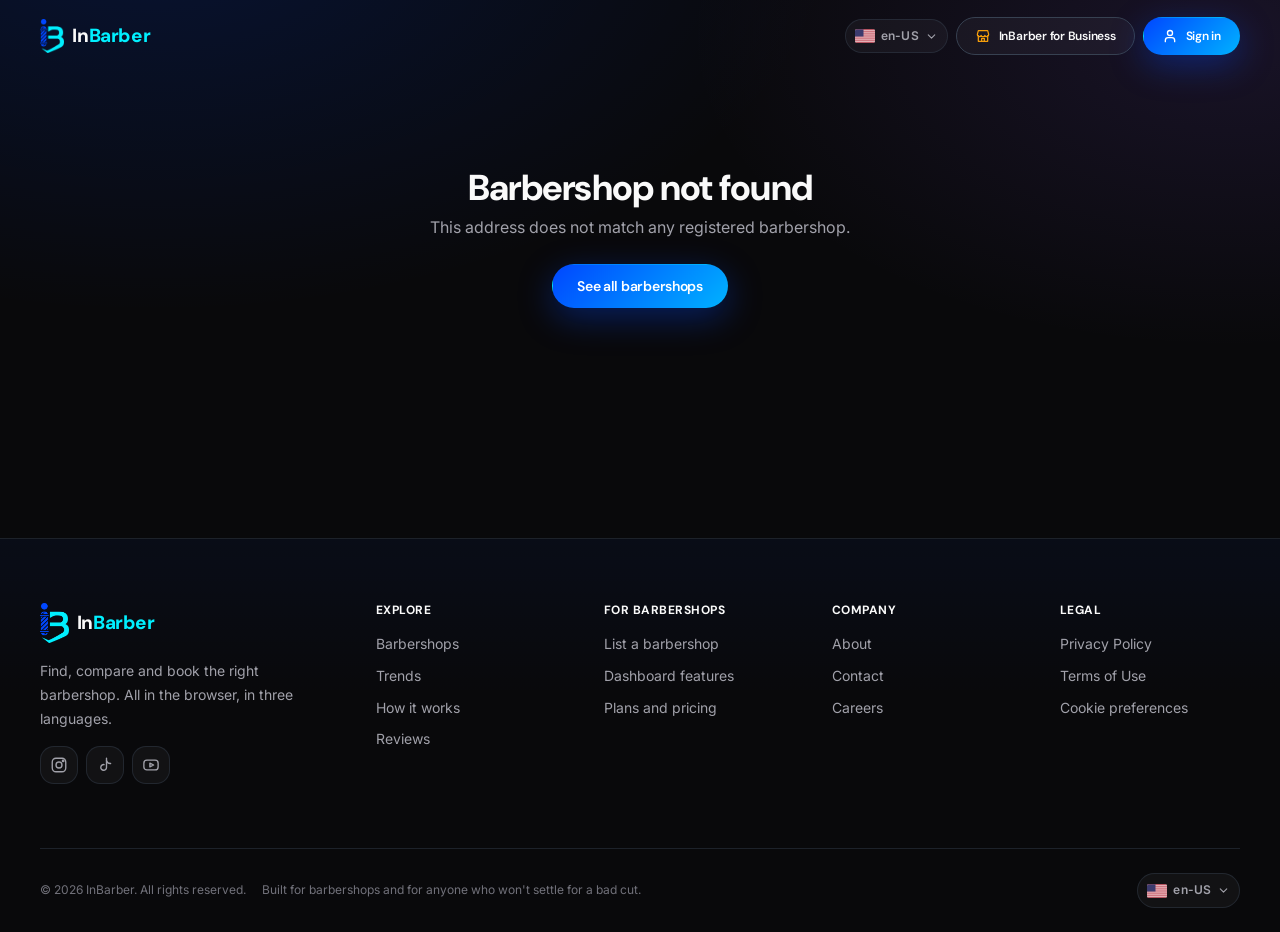
==== commit 41e7ae79: "Barbearia em destaque V1." ====
--- a/barbearia.html
+++ b/barbearia.html
@@ -1,55 +1,190 @@
 <!DOCTYPE html>
-<html lang="pt-BR">
+<html lang="pt-BR" class="no-js">
 <head>
   <meta charset="UTF-8">
   <meta name="viewport" content="width=device-width, initial-scale=1">
   <meta name="theme-color" content="#09090b">
-  <title>Barbearia — InBarber</title>
-  <meta name="description" content="Perfil da barbearia na InBarber: serviços, preços, horários e agendamento.">
-  <meta name="robots" content="index, follow">
+  <link rel="icon" type="image/png" href="assets/images/inbarber-logo.png">
+  <link rel="apple-touch-icon" href="assets/images/inbarber-logo.png">
+
+  <!-- Título e descrição dependem da barbearia carregada: quem preenche é o
+       js/barbearia.js, que interpola {name} e {city} e refaz isso a cada troca
+       de idioma. Por isso não levam data-i18n. -->
+  <title>InBarber</title>
+  <meta name="description" content="">
 
   <meta property="og:type" content="website">
   <meta property="og:site_name" content="InBarber">
-  <meta property="og:title" content="Barbearia — InBarber">
-  <meta property="og:description" content="Perfil da barbearia na InBarber: serviços, preços, horários e agendamento.">
+  <meta property="og:title" content="">
+  <meta property="og:description" content="">
+  <meta name="twitter:card" content="summary_large_image">
+
+  <!-- Perfil de anunciante é conteúdo raso e sem valor de busca próprio
+       enquanto não houver backend: fora do índice até virar página real. -->
+  <meta name="robots" content="noindex, follow">
 
   <link rel="preconnect" href="https://fonts.googleapis.com">
   <link rel="preconnect" href="https://fonts.gstatic.com" crossorigin>
-  <link rel="preconnect" href="https://images.unsplash.com">
-  <link href="https://fonts.googleapis.com/css2?family=Inter:wght@400;500;600;700&display=swap" rel="stylesheet">
+  <link rel="preconnect" href="https://images.unsplash.com" crossorigin>
+  <link href="https://fonts.googleapis.com/css2?family=DM+Sans:opsz,wght@9..40,400;9..40,500;9..40,700;9..40,800&family=Inter:wght@400;500;600;700&display=swap" rel="stylesheet">
 
-  <!-- CSS crítico inline: a página já nasce no dark mode, sem flash de branco. -->
+  <!-- CSS crítico: evita flash de tema claro antes das folhas carregarem -->
   <style>
-    *, *::before, *::after { box-sizing: border-box; }
-    html { -webkit-text-size-adjust: 100%; }
-    body {
-      margin: 0;
-      background: #09090b;
-      color: #fafafa;
-      font-family: Inter, "Segoe UI", system-ui, -apple-system, sans-serif;
-      line-height: 1.5;
-      -webkit-font-smoothing: antialiased;
-    }
-    img { max-width: 100%; display: block; }
-    a { color: inherit; }
-    h1, h2, h3, p { margin: 0; }
-    button { font: inherit; }
+    html { background: #09090b; }
+    body { margin: 0; color: #fafafa; background: #09090b; font-family: "Inter", system-ui, sans-serif; }
+    .no-js [data-reveal] { opacity: 1; transform: none; }
   </style>
 
-  <!-- Folhas do projeto. Ausentes hoje, entram sem conflito quando o site voltar. -->
   <link rel="stylesheet" href="css/reset.css">
   <link rel="stylesheet" href="css/variables.css">
   <link rel="stylesheet" href="css/global.css">
   <link rel="stylesheet" href="css/components.css">
-  <link rel="stylesheet" href="css/destaques.css">
+  <link rel="stylesheet" href="css/sections.css">
+  <link rel="stylesheet" href="css/featured.css">
+  <link rel="stylesheet" href="css/responsive.css">
 </head>
-<body>
-  <main class="perfil" data-perfil>
-    <!-- Montado por js/barbearia.js a partir do ?id= da URL. -->
+<body data-page="shop">
+  <a class="skip-link" href="#main" data-i18n="nav.skip">Pular para o conteúdo</a>
+
+  <!-- ====================================================================
+       HEADER — idêntico ao das demais páginas.
+       ==================================================================== -->
+  <header class="header" data-header>
+    <div class="container header__inner">
+      <a class="brand" href="index.html" data-i18n-attr="aria-label:brand.logoAlt">
+        <img class="brand__mark" src="assets/images/inbarber-logo.png" alt="" width="446" height="622" decoding="async">
+        <span class="brand__name">In<em>Barber</em></span>
+      </a>
+
+      <div class="header__actions">
+        <div class="lang-select" data-lang-select>
+          <button type="button" class="lang-select__trigger" data-lang-trigger
+                  aria-expanded="false" aria-haspopup="true"
+                  data-i18n-attr="aria-label:lang.label|title:lang.label">
+            <span class="lang-select__flag" data-lang-flag></span>
+            <span class="lang-select__code" data-lang-code></span>
+            <svg class="lang-select__caret" viewBox="0 0 24 24" fill="none" stroke="currentColor" stroke-width="2" stroke-linecap="round" stroke-linejoin="round" aria-hidden="true"><path d="m6 9 6 6 6-6"/></svg>
+          </button>
+          <div class="lang-select__menu" role="group" data-lang-menu
+               data-i18n-attr="aria-label:lang.menuLabel" hidden></div>
+        </div>
+
+        <a class="btn btn--ghost btn--sm header__business" href="para-barbearias.html"
+           data-i18n-attr="aria-label:nav.business">
+          <svg viewBox="0 0 24 24" fill="none" stroke="currentColor" stroke-width="1.9" stroke-linecap="round" stroke-linejoin="round" aria-hidden="true"><path d="M3.5 9.5 5 4h14l1.5 5.5a3 3 0 0 1-5.7 1.6 3 3 0 0 1-5.6 0 3 3 0 0 1-5.7-1.6Z"/><path d="M5 11.4V20h14v-8.6"/><path d="M10 20v-4.5h4V20"/></svg>
+          <span class="header__business-full" data-i18n="nav.business"></span>
+          <span class="header__business-short" data-i18n="nav.businessShort"></span>
+        </a>
+
+        <button type="button" class="btn btn--gradient btn--sm header__signin" data-signin
+                data-i18n-attr="aria-label:nav.signIn">
+          <svg viewBox="0 0 24 24" fill="none" stroke="currentColor" stroke-width="2" stroke-linecap="round" stroke-linejoin="round" aria-hidden="true"><path d="M19 20.5v-1.8a4.2 4.2 0 0 0-4.2-4.2H9.2A4.2 4.2 0 0 0 5 18.7v1.8"/><circle cx="12" cy="7.5" r="3.8"/></svg>
+          <span class="header__signin-label" data-i18n="nav.signIn"></span>
+        </button>
+      </div>
+    </div>
+  </header>
+
+  <main id="main">
+    <div class="container shop-profile" data-shop-profile>
+      <!-- Montado por js/barbearia.js a partir do ?id= da URL. -->
+    </div>
   </main>
 
-  <script src="js/translations.destaques.js" defer></script>
-  <script src="js/destaques-data.js" defer></script>
+  <!-- ====================================================================
+       FOOTER
+       ==================================================================== -->
+  <footer class="footer">
+    <div class="container">
+      <div class="footer__grid">
+        <div class="footer__brand">
+          <a class="brand" href="index.html" data-i18n-attr="aria-label:brand.logoAlt">
+            <img class="brand__mark" src="assets/images/inbarber-logo.png" alt="" width="446" height="622" loading="lazy" decoding="async">
+            <span class="brand__name">In<em>Barber</em></span>
+          </a>
+          <p class="footer__tagline" data-i18n="footer.tagline"></p>
+
+          <ul class="footer__social" data-i18n-attr="aria-label:footer.socialLabel">
+            <li>
+              <a href="https://instagram.com/inbarber" rel="noopener noreferrer" target="_blank" data-i18n-attr="aria-label:footer.social.instagram">
+                <svg viewBox="0 0 24 24" fill="none" stroke="currentColor" stroke-width="1.8" stroke-linecap="round" stroke-linejoin="round" aria-hidden="true"><rect x="3" y="3" width="18" height="18" rx="5"/><circle cx="12" cy="12" r="4"/><circle cx="17.5" cy="6.5" r="1"/></svg>
+              </a>
+            </li>
+            <li>
+              <a href="https://tiktok.com/@inbarber" rel="noopener noreferrer" target="_blank" data-i18n-attr="aria-label:footer.social.tiktok">
+                <svg viewBox="0 0 24 24" fill="none" stroke="currentColor" stroke-width="1.8" stroke-linecap="round" stroke-linejoin="round" aria-hidden="true"><path d="M14 3v12.2a3.8 3.8 0 1 1-3.2-3.75"/><path d="M14 6.2A5.2 5.2 0 0 0 19.5 10"/></svg>
+              </a>
+            </li>
+            <li>
+              <a href="https://youtube.com/@inbarber" rel="noopener noreferrer" target="_blank" data-i18n-attr="aria-label:footer.social.youtube">
+                <svg viewBox="0 0 24 24" fill="none" stroke="currentColor" stroke-width="1.8" stroke-linecap="round" stroke-linejoin="round" aria-hidden="true"><rect x="2.5" y="5.5" width="19" height="13" rx="4"/><path d="m10.5 9.5 5 2.5-5 2.5z"/></svg>
+              </a>
+            </li>
+          </ul>
+        </div>
+
+        <nav class="footer__col" data-i18n-attr="aria-label:footer.navLabel">
+          <h3 class="footer__col-title" data-i18n="footer.explore"></h3>
+          <div class="footer__links">
+            <a href="barbearias.html" data-i18n="footer.link.barbershops"></a>
+            <a href="index.html#tendencias" data-i18n="footer.link.trends"></a>
+            <a href="index.html#como-funciona" data-i18n="footer.link.howItWorks"></a>
+            <a href="index.html#avaliacoes" data-i18n="footer.link.reviews"></a>
+          </div>
+        </nav>
+
+        <div class="footer__col">
+          <h3 class="footer__col-title" data-i18n="footer.business"></h3>
+          <div class="footer__links">
+            <a href="para-barbearias.html#cadastro" data-i18n="footer.link.register"></a>
+            <a href="para-barbearias.html#funcionalidades" data-i18n="footer.link.features"></a>
+            <a href="para-barbearias.html#cadastro" data-i18n="footer.link.pricing"></a>
+          </div>
+        </div>
+
+        <div class="footer__col">
+          <h3 class="footer__col-title" data-i18n="footer.company"></h3>
+          <div class="footer__links">
+            <a href="#" data-i18n="footer.link.about"></a>
+            <a href="#" data-i18n="footer.link.contact"></a>
+            <a href="#" data-i18n="footer.link.careers"></a>
+          </div>
+        </div>
+
+        <div class="footer__col">
+          <h3 class="footer__col-title" data-i18n="footer.legal"></h3>
+          <div class="footer__links">
+            <a href="#" data-i18n="footer.link.privacy"></a>
+            <a href="#" data-i18n="footer.link.terms"></a>
+            <a href="#" data-i18n="footer.link.cookies"></a>
+          </div>
+        </div>
+      </div>
+
+      <div class="footer__bottom">
+        <p class="footer__legal" data-copyright></p>
+        <p class="footer__legal" data-i18n="footer.madeIn"></p>
+
+        <div class="lang-select lang-select--up" data-lang-select>
+          <button type="button" class="lang-select__trigger" data-lang-trigger
+                  aria-expanded="false" aria-haspopup="true"
+                  data-i18n-attr="aria-label:lang.label|title:lang.label">
+            <span class="lang-select__flag" data-lang-flag></span>
+            <span class="lang-select__code" data-lang-code></span>
+            <svg class="lang-select__caret" viewBox="0 0 24 24" fill="none" stroke="currentColor" stroke-width="2" stroke-linecap="round" stroke-linejoin="round" aria-hidden="true"><path d="m6 9 6 6 6-6"/></svg>
+          </button>
+          <div class="lang-select__menu" role="group" data-lang-menu
+               data-i18n-attr="aria-label:lang.menuLabel" hidden></div>
+        </div>
+      </div>
+    </div>
+  </footer>
+
+  <script src="js/translations.js" defer></script>
+  <script src="js/data.js" defer></script>
+  <script src="js/featured-data.js" defer></script>
+  <script src="js/i18n.js" defer></script>
+  <script src="js/main.js" defer></script>
   <script src="js/barbearia.js" defer></script>
 </body>
 </html>
--- a/css/sections.css
+++ b/css/sections.css
@@ -0,0 +1,1242 @@
+/* ==========================================================================
+   InBarber — Estilos por seção
+   Cada bloco corresponde a uma seção do site. Media queries ficam em
+   responsive.css; aqui vive o layout de referência (desktop-first do grid,
+   com defaults que já funcionam em coluna única).
+   ========================================================================== */
+
+/* ==========================================================================
+   HERO — jornada do usuário
+   ========================================================================== */
+.hero {
+  position: relative;
+  overflow: hidden;
+  padding-top: clamp(3rem, 6vw, 5rem);
+  padding-bottom: clamp(3.5rem, 7vw, 6rem);
+}
+
+.hero__bg {
+  position: absolute;
+  inset: 0;
+  z-index: 0;
+  overflow: hidden;
+}
+
+.hero__bg-image {
+  position: absolute;
+  inset: 0;
+  width: 100%;
+  height: 100%;
+  object-fit: cover;
+  opacity: 0.22;
+  filter: grayscale(0.35) contrast(1.1);
+}
+
+.hero__bg::after {
+  content: "";
+  position: absolute;
+  inset: 0;
+  background:
+    linear-gradient(90deg, #09090b 8%, rgba(9, 9, 11, 0.72) 46%, rgba(9, 9, 11, 0.35) 100%),
+    var(--gradient-fade-bottom);
+}
+
+.hero__inner {
+  position: relative;
+  z-index: 2;
+  display: grid;
+  grid-template-columns: minmax(0, 1fr);
+  gap: clamp(2rem, 5vw, 4rem);
+  align-items: center;
+}
+
+.hero__content {
+  max-width: 46rem;
+}
+
+.hero__title {
+  margin-top: var(--space-lg);
+}
+
+.hero__subtitle {
+  max-width: 34rem;
+  margin-top: var(--space-lg);
+  font-size: var(--text-md);
+  line-height: var(--leading-relaxed);
+}
+
+/* --------------------------------------------------------------------------
+   Busca do hero — barra segmentada com filtros de local, dia e período
+   -------------------------------------------------------------------------- */
+.hero__search {
+  position: relative;
+  z-index: 5;
+  margin-top: clamp(1.75rem, 3vw, 2.5rem);
+}
+
+.searchbox {
+  display: flex;
+  flex-direction: column;
+  gap: 0.375rem;
+  padding: 0.4375rem;
+  background: var(--color-bg-glass);
+  border: 1px solid var(--color-border-subtle);
+  border-radius: var(--radius-xl);
+  box-shadow: var(--shadow-md);
+  backdrop-filter: blur(14px);
+  -webkit-backdrop-filter: blur(14px);
+  transition:
+    border-color var(--duration-base) var(--ease-out),
+    box-shadow var(--duration-base) var(--ease-out);
+}
+
+.searchbox:focus-within {
+  border-color: rgba(0, 240, 255, 0.4);
+  box-shadow: var(--glow-cyan);
+}
+
+.searchbox__grid {
+  display: grid;
+  grid-template-columns: minmax(0, 1fr);
+  gap: 0.125rem;
+}
+
+.searchbox__seg {
+  position: relative;
+  min-width: 0;
+}
+
+/* O segmento aberto sobe acima dos vizinhos para o painel não ser cortado. */
+.searchbox__seg:has([aria-expanded="true"]) {
+  z-index: 2;
+}
+
+.searchbox__field {
+  display: flex;
+  flex-direction: column;
+  align-items: flex-start;
+  gap: 0.1875rem;
+  width: 100%;
+  padding: 0.625rem 0.875rem;
+  text-align: left;
+  border-radius: var(--radius-lg);
+  transition:
+    background-color var(--duration-fast) var(--ease-out),
+    box-shadow var(--duration-fast) var(--ease-out);
+}
+
+.searchbox__field:hover {
+  background: rgba(250, 250, 250, 0.05);
+}
+
+.searchbox__field[aria-expanded="true"] {
+  background: rgba(250, 250, 250, 0.07);
+  box-shadow: inset 0 0 0 1px rgba(0, 240, 255, 0.32);
+}
+
+.searchbox__label {
+  display: flex;
+  align-items: center;
+  gap: 0.3125rem;
+  font-family: var(--font-display);
+  font-size: 10.5px;
+  font-weight: var(--weight-bold);
+  text-transform: uppercase;
+  letter-spacing: var(--tracking-wide);
+  color: var(--color-text-subtle);
+}
+
+.searchbox__label svg {
+  width: 13px;
+  height: 13px;
+  color: var(--color-secondary);
+}
+
+.searchbox__value {
+  max-width: 100%;
+  overflow: hidden;
+  font-size: var(--text-sm);
+  font-weight: var(--weight-medium);
+  color: var(--color-text);
+  text-overflow: ellipsis;
+  white-space: nowrap;
+}
+
+.searchbox__value.is-empty {
+  font-weight: var(--weight-regular);
+  color: var(--color-text-subtle);
+}
+
+.searchbox__submit {
+  width: 100%;
+}
+
+/* --------------------------------------------------------------------------
+   Painéis da busca
+   -------------------------------------------------------------------------- */
+.popover {
+  position: absolute;
+  top: calc(100% + 10px);
+  left: 0;
+  z-index: var(--z-drawer);
+  width: min(340px, calc(100vw - 2.5rem));
+  padding: var(--space-sm);
+  background: var(--color-bg-elevated);
+  border: 1px solid var(--color-border-subtle);
+  border-radius: var(--radius-lg);
+  box-shadow: var(--shadow-lg);
+}
+
+.popover--right {
+  right: 0;
+  left: auto;
+}
+
+.popover__search {
+  position: relative;
+  display: flex;
+  align-items: center;
+  margin-bottom: 0.5rem;
+}
+
+.popover__search svg {
+  position: absolute;
+  left: 0.75rem;
+  width: 16px;
+  height: 16px;
+  color: var(--color-text-subtle);
+  pointer-events: none;
+}
+
+.popover__input {
+  width: 100%;
+  padding: 0.625rem 0.75rem 0.625rem 2.375rem;
+  font-size: var(--text-sm);
+  color: var(--color-text);
+  background: var(--color-bg-surface);
+  border: 1px solid var(--color-border-subtle);
+  border-radius: var(--radius-md);
+}
+
+.popover__input:focus {
+  outline: none;
+  border-color: var(--color-secondary);
+  box-shadow: 0 0 0 3px rgba(0, 240, 255, 0.14);
+}
+
+.popover__action {
+  display: flex;
+  width: 100%;
+  align-items: center;
+  gap: 0.5rem;
+  padding: 0.625rem 0.75rem;
+  font-size: var(--text-sm);
+  font-weight: var(--weight-semibold);
+  color: var(--color-secondary);
+  background: var(--color-secondary-soft);
+  border: 1px solid rgba(0, 240, 255, 0.22);
+  border-radius: var(--radius-md);
+  transition: background-color var(--duration-fast) var(--ease-out);
+}
+
+.popover__action:hover {
+  background: rgba(0, 240, 255, 0.18);
+}
+
+.popover__action svg {
+  flex-shrink: 0;
+  width: 16px;
+  height: 16px;
+}
+
+.popover__hint {
+  margin-top: 0.5rem;
+  font-size: var(--text-xs);
+  line-height: var(--leading-normal);
+}
+
+.popover__group-title {
+  margin: 0.75rem 0 0.25rem;
+  font-size: 10.5px;
+  font-weight: var(--weight-bold);
+  text-transform: uppercase;
+  letter-spacing: var(--tracking-wide);
+  color: var(--color-text-subtle);
+}
+
+.popover__list {
+  display: flex;
+  flex-direction: column;
+  gap: 1px;
+  max-height: 224px;
+  overflow-y: auto;
+  scrollbar-width: thin;
+  scrollbar-color: var(--color-border) transparent;
+}
+
+.popover__option {
+  display: flex;
+  width: 100%;
+  align-items: center;
+  gap: 0.5rem;
+  padding: 0.5rem 0.5625rem;
+  font-size: var(--text-sm);
+  color: var(--color-text-muted);
+  text-align: left;
+  border-radius: var(--radius-xs);
+  transition:
+    color var(--duration-fast) var(--ease-out),
+    background-color var(--duration-fast) var(--ease-out);
+}
+
+.popover__option:hover {
+  color: var(--color-text);
+  background: rgba(250, 250, 250, 0.06);
+}
+
+.popover__option[aria-current="true"] {
+  color: var(--color-text);
+  background: var(--color-primary-soft);
+}
+
+.popover__option svg {
+  flex-shrink: 0;
+  width: 15px;
+  height: 15px;
+  color: var(--color-text-subtle);
+}
+
+.popover__option[aria-current="true"] svg {
+  color: var(--color-secondary);
+}
+
+.popover__option-meta {
+  margin-left: auto;
+  font-size: var(--text-xs);
+  color: var(--color-text-subtle);
+}
+
+.popover__empty {
+  padding: 0.75rem 0.5625rem;
+  font-size: var(--text-sm);
+  color: var(--color-text-subtle);
+}
+
+/* Contador social */
+.hero__stats {
+  display: flex;
+  flex-wrap: wrap;
+  gap: clamp(1.25rem, 3vw, 2.75rem);
+  margin-top: clamp(2rem, 4vw, 3rem);
+  padding-top: clamp(1.5rem, 3vw, 2rem);
+  border-top: 1px solid var(--color-border-subtle);
+}
+
+.stat__value {
+  font-family: var(--font-display);
+  font-size: var(--text-2xl);
+  font-weight: var(--weight-black);
+  letter-spacing: var(--tracking-tighter);
+  line-height: 1.1;
+  color: var(--color-text);
+  font-variant-numeric: tabular-nums;
+}
+
+.stat__value--gradient {
+  background: var(--gradient-brand);
+  -webkit-background-clip: text;
+  background-clip: text;
+  color: transparent;
+}
+
+.stat__label {
+  margin-top: 0.25rem;
+  font-size: var(--text-xs);
+  color: var(--color-text-subtle);
+}
+
+/* Card visual do hero */
+.hero__visual {
+  position: relative;
+}
+
+.hero__photo {
+  aspect-ratio: 4 / 5;
+  max-height: 560px;
+}
+
+.hero__photo img {
+  filter: contrast(1.05) saturate(1.05);
+}
+
+.hero__floating-card {
+  position: absolute;
+  left: -1.5rem;
+  bottom: 2rem;
+  z-index: 3;
+  display: flex;
+  align-items: center;
+  gap: 0.75rem;
+  padding: 0.75rem 1rem;
+  background: var(--color-bg-glass);
+  border: 1px solid var(--color-border-subtle);
+  border-radius: var(--radius-md);
+  box-shadow: var(--shadow-lg);
+  backdrop-filter: blur(14px);
+  -webkit-backdrop-filter: blur(14px);
+}
+
+.hero__floating-card .stat__value {
+  font-size: var(--text-lg);
+}
+
+.hero__scroll {
+  display: inline-flex;
+  align-items: center;
+  gap: 0.5rem;
+  margin-top: var(--space-2xl);
+  font-size: var(--text-xs);
+  text-transform: uppercase;
+  letter-spacing: var(--tracking-wide);
+  color: var(--color-text-subtle);
+}
+
+.hero__scroll svg {
+  width: 15px;
+  height: 15px;
+  animation: nudge-down 1.8s var(--ease-in-out) infinite;
+}
+
+@keyframes nudge-down {
+  0%, 100% { transform: translateY(0); }
+  50% { transform: translateY(4px); }
+}
+
+/* ==========================================================================
+   COMO FUNCIONA
+   ========================================================================== */
+.steps {
+  display: flex;
+  flex-direction: column;
+  gap: clamp(3rem, 6vw, 5.5rem);
+}
+
+.step {
+  display: grid;
+  grid-template-columns: minmax(0, 1fr);
+  gap: clamp(1.75rem, 5vw, 4rem);
+  align-items: center;
+}
+
+.step:nth-child(even) .step__text {
+  order: 2;
+}
+
+.step__index {
+  display: inline-flex;
+  align-items: baseline;
+  gap: 0.5rem;
+  font-family: var(--font-display);
+  font-size: var(--text-xs);
+  font-weight: var(--weight-semibold);
+  text-transform: uppercase;
+  letter-spacing: var(--tracking-widest);
+  color: var(--color-text-subtle);
+}
+
+.step__number {
+  font-size: var(--text-2xl);
+  font-weight: var(--weight-black);
+  letter-spacing: var(--tracking-tighter);
+  background: var(--gradient-brand);
+  -webkit-background-clip: text;
+  background-clip: text;
+  color: transparent;
+}
+
+.step__title {
+  margin-top: var(--space-sm);
+  font-size: var(--text-2xl);
+}
+
+.step__desc {
+  max-width: 44ch;
+  margin-top: var(--space-md);
+  font-size: var(--text-md);
+  line-height: var(--leading-relaxed);
+}
+
+.step__visual {
+  position: relative;
+}
+
+.step__connector {
+  position: absolute;
+  left: 50%;
+  top: 100%;
+  width: 1px;
+  height: clamp(3rem, 6vw, 5.5rem);
+  background: linear-gradient(180deg, var(--color-border), transparent);
+}
+
+.how__footer {
+  display: flex;
+  flex-wrap: wrap;
+  gap: var(--space-lg);
+  align-items: center;
+  justify-content: center;
+  margin-top: clamp(3rem, 5vw, 4.5rem);
+  text-align: center;
+}
+
+.how__note {
+  font-size: var(--text-sm);
+  color: var(--color-text-subtle);
+}
+
+/* ==========================================================================
+   BARBEARIAS — filtros e grid
+   ========================================================================== */
+.filters {
+  display: grid;
+  grid-template-columns: minmax(0, 1fr);
+  gap: var(--space-md);
+  align-items: end;
+  padding: var(--space-lg);
+  margin-bottom: var(--space-xl);
+  background: var(--color-bg-elevated);
+  background-image: var(--gradient-surface);
+  border: 1px solid var(--color-border-subtle);
+  border-radius: var(--radius-lg);
+}
+
+.filters__reset {
+  white-space: nowrap;
+}
+
+.active-filters {
+  display: flex;
+  flex-wrap: wrap;
+  gap: 0.5rem;
+  align-items: center;
+  margin-bottom: var(--space-md);
+}
+
+.active-filters__label {
+  font-size: var(--text-xs);
+  text-transform: uppercase;
+  letter-spacing: var(--tracking-wide);
+  color: var(--color-text-subtle);
+}
+
+.filter-chip {
+  display: inline-flex;
+  align-items: center;
+  gap: 0.375rem;
+  padding: 0.375rem 0.4375rem 0.375rem 0.75rem;
+  font-size: var(--text-xs);
+  font-weight: var(--weight-medium);
+  color: var(--color-text);
+  background: var(--color-primary-soft);
+  border: 1px solid rgba(0, 71, 255, 0.38);
+  border-radius: var(--radius-pill);
+}
+
+.filter-chip__remove {
+  display: inline-flex;
+  align-items: center;
+  justify-content: center;
+  width: 18px;
+  height: 18px;
+  color: var(--color-text-muted);
+  border-radius: 50%;
+  transition:
+    color var(--duration-fast) var(--ease-out),
+    background-color var(--duration-fast) var(--ease-out);
+}
+
+.filter-chip__remove:hover {
+  color: var(--color-text);
+  background: rgba(250, 250, 250, 0.12);
+}
+
+.filter-chip__remove svg {
+  width: 12px;
+  height: 12px;
+}
+
+.results-bar {
+  display: flex;
+  flex-wrap: wrap;
+  gap: var(--space-md);
+  align-items: center;
+  justify-content: space-between;
+  margin-bottom: var(--space-lg);
+}
+
+.results-bar__count {
+  font-size: var(--text-sm);
+  color: var(--color-text-muted);
+}
+
+.shops-grid {
+  display: grid;
+  grid-template-columns: repeat(auto-fill, minmax(290px, 1fr));
+  gap: var(--space-lg);
+}
+
+.shops__footer {
+  display: flex;
+  justify-content: center;
+  margin-top: clamp(2.5rem, 4vw, 3.5rem);
+}
+
+.empty-state {
+  display: flex;
+  flex-direction: column;
+  gap: var(--space-md);
+  align-items: center;
+  padding: clamp(2.5rem, 6vw, 4rem) var(--space-lg);
+  text-align: center;
+  background: var(--color-bg-elevated);
+  border: 1px dashed var(--color-border);
+  border-radius: var(--radius-lg);
+}
+
+.empty-state svg {
+  width: 40px;
+  height: 40px;
+  color: var(--color-text-subtle);
+}
+
+/* ==========================================================================
+   TENDÊNCIAS & ESTILOS — layout editorial
+   ========================================================================== */
+.trends-grid {
+  display: grid;
+  grid-template-columns: minmax(0, 1fr);
+  gap: var(--space-lg);
+}
+
+.trend {
+  position: relative;
+  display: flex;
+  flex-direction: column;
+  justify-content: flex-end;
+  min-height: 300px;
+  padding: var(--space-lg);
+  overflow: hidden;
+  background: var(--gradient-image-fallback);
+  border: 1px solid var(--color-border-subtle);
+  border-radius: var(--radius-lg);
+  isolation: isolate;
+  transition:
+    transform var(--duration-base) var(--ease-out),
+    border-color var(--duration-base) var(--ease-out);
+}
+
+.trend:hover {
+  transform: translateY(-4px);
+  border-color: rgba(0, 240, 255, 0.3);
+}
+
+.trend__image {
+  position: absolute;
+  inset: 0;
+  z-index: -2;
+  width: 100%;
+  height: 100%;
+  object-fit: cover;
+  transition: transform var(--duration-slower) var(--ease-out);
+}
+
+.trend:hover .trend__image {
+  transform: scale(1.05);
+}
+
+.trend::after {
+  content: "";
+  position: absolute;
+  inset: 0;
+  z-index: -1;
+  background: linear-gradient(180deg, rgba(9, 9, 11, 0.15) 0%, rgba(9, 9, 11, 0.82) 58%, rgba(9, 9, 11, 0.96) 100%);
+}
+
+.trend--feature {
+  min-height: 400px;
+  padding: clamp(1.5rem, 4vw, 3rem);
+}
+
+.trend__tag {
+  align-self: flex-start;
+  margin-bottom: var(--space-md);
+}
+
+.trend__title {
+  font-size: var(--text-xl);
+}
+
+.trend--feature .trend__title {
+  max-width: 18ch;
+  font-size: var(--text-3xl);
+}
+
+.trend__desc {
+  max-width: 56ch;
+  margin-top: var(--space-sm);
+  font-size: var(--text-sm);
+  line-height: var(--leading-relaxed);
+  color: var(--color-text-muted);
+}
+
+.trend--feature .trend__desc {
+  font-size: var(--text-md);
+}
+
+.trend__link {
+  margin-top: var(--space-md);
+}
+
+/* Faixa de acento por card */
+.trend__accent {
+  position: absolute;
+  inset-inline: 0;
+  bottom: 0;
+  height: 3px;
+  transform: scaleX(0);
+  transform-origin: left;
+  transition: transform var(--duration-slow) var(--ease-out);
+}
+
+.trend:hover .trend__accent {
+  transform: scaleX(1);
+}
+
+.trend__accent--cyan { background: linear-gradient(90deg, var(--color-secondary), transparent); }
+.trend__accent--violet { background: linear-gradient(90deg, var(--color-violet), transparent); }
+.trend__accent--primary { background: linear-gradient(90deg, var(--color-primary), transparent); }
+.trend__accent--pink { background: linear-gradient(90deg, var(--color-pink), transparent); }
+.trend__accent--gold { background: linear-gradient(90deg, var(--color-warning), transparent); }
+
+/* ==========================================================================
+   AVALIAÇÕES
+   ========================================================================== */
+.reviews__layout {
+  display: grid;
+  grid-template-columns: minmax(0, 1fr);
+  gap: clamp(2rem, 4vw, 3.5rem);
+  align-items: start;
+}
+
+.score-card {
+  display: flex;
+  flex-direction: column;
+  gap: var(--space-sm);
+  padding: clamp(1.5rem, 3vw, 2.25rem);
+  text-align: center;
+  background: var(--color-bg-elevated);
+  background-image: var(--gradient-brand-soft);
+  border: 1px solid rgba(0, 240, 255, 0.18);
+  border-radius: var(--radius-xl);
+  box-shadow: var(--shadow-lg);
+}
+
+.score-card__value {
+  font-family: var(--font-display);
+  font-size: var(--text-5xl);
+  font-weight: var(--weight-black);
+  line-height: 1;
+  letter-spacing: var(--tracking-tighter);
+  background: var(--gradient-brand);
+  -webkit-background-clip: text;
+  background-clip: text;
+  color: transparent;
+}
+
+.score-card__stars {
+  justify-content: center;
+}
+
+.score-card__label {
+  font-size: var(--text-sm);
+  font-weight: var(--weight-semibold);
+  color: var(--color-text);
+}
+
+.score-card__caption {
+  font-size: var(--text-xs);
+  color: var(--color-text-subtle);
+}
+
+.reviews-grid {
+  display: grid;
+  grid-template-columns: repeat(auto-fill, minmax(280px, 1fr));
+  gap: var(--space-lg);
+}
+
+/* Carrossel no mobile é ativado em responsive.css */
+.reviews-controls {
+  display: none;
+  gap: var(--space-xs);
+  justify-content: flex-end;
+  margin-top: var(--space-md);
+}
+
+.reviews-controls button {
+  display: inline-flex;
+  align-items: center;
+  justify-content: center;
+  width: 40px;
+  height: 40px;
+  color: var(--color-text-muted);
+  background: rgba(250, 250, 250, 0.04);
+  border: 1px solid var(--color-border-subtle);
+  border-radius: 50%;
+  transition: var(--transition-base);
+}
+
+.reviews-controls button:hover {
+  color: var(--color-text);
+  border-color: var(--color-secondary);
+}
+
+.reviews-controls svg {
+  width: 18px;
+  height: 18px;
+}
+
+/* ==========================================================================
+   PREVIEW B2B (transição entre jornadas)
+   ========================================================================== */
+.b2b-preview {
+  position: relative;
+  overflow: hidden;
+}
+
+.b2b-preview__panel {
+  position: relative;
+  display: grid;
+  grid-template-columns: minmax(0, 1fr);
+  gap: clamp(2rem, 5vw, 4rem);
+  align-items: center;
+  padding: clamp(2rem, 5vw, 4rem);
+  overflow: hidden;
+  background: var(--color-bg-elevated);
+  background-image: var(--gradient-brand-soft);
+  border: 1px solid rgba(0, 71, 255, 0.28);
+  border-radius: var(--radius-2xl);
+  box-shadow: var(--shadow-xl);
+}
+
+.b2b-preview__panel::before {
+  content: "";
+  position: absolute;
+  top: -40%;
+  right: -10%;
+  width: 460px;
+  height: 460px;
+  border-radius: 50%;
+  background: radial-gradient(circle, rgba(0, 240, 255, 0.22), transparent 70%);
+  filter: blur(50px);
+  pointer-events: none;
+}
+
+.b2b-preview__content {
+  position: relative;
+  z-index: 1;
+}
+
+.b2b-preview__title {
+  margin-top: var(--space-md);
+  font-size: var(--text-3xl);
+}
+
+.b2b-preview__desc {
+  max-width: 48ch;
+  margin-top: var(--space-md);
+  font-size: var(--text-md);
+  line-height: var(--leading-relaxed);
+}
+
+.check-list {
+  display: flex;
+  flex-direction: column;
+  gap: 0.6875rem;
+  margin-top: var(--space-lg);
+}
+
+.check-list li {
+  display: flex;
+  align-items: flex-start;
+  gap: 0.625rem;
+  font-size: var(--text-sm);
+  color: var(--color-text-muted);
+}
+
+.check-list svg {
+  flex-shrink: 0;
+  width: 18px;
+  height: 18px;
+  margin-top: 1px;
+  color: var(--color-success);
+}
+
+.b2b-preview__cta {
+  margin-top: var(--space-xl);
+}
+
+.b2b-preview__visual {
+  position: relative;
+  z-index: 1;
+}
+
+/* ==========================================================================
+   B2B — hero
+   ========================================================================== */
+.b2b-hero {
+  position: relative;
+  overflow: hidden;
+  padding-top: clamp(3rem, 6vw, 5rem);
+  padding-bottom: clamp(3rem, 6vw, 5rem);
+}
+
+.b2b-hero__inner {
+  position: relative;
+  z-index: 2;
+  display: grid;
+  grid-template-columns: minmax(0, 1fr);
+  gap: clamp(2rem, 5vw, 4rem);
+  align-items: center;
+}
+
+.b2b-hero__title {
+  margin-top: var(--space-lg);
+}
+
+.b2b-hero__subtitle {
+  max-width: 36rem;
+  margin-top: var(--space-lg);
+  font-size: var(--text-md);
+  line-height: var(--leading-relaxed);
+}
+
+.b2b-hero__actions {
+  display: flex;
+  flex-wrap: wrap;
+  gap: var(--space-sm);
+  margin-top: clamp(1.75rem, 3vw, 2.25rem);
+}
+
+.b2b-hero__stats {
+  display: grid;
+  grid-template-columns: repeat(auto-fit, minmax(150px, 1fr));
+  gap: var(--space-lg);
+  margin-top: clamp(2rem, 4vw, 3rem);
+  padding-top: clamp(1.5rem, 3vw, 2rem);
+  border-top: 1px solid var(--color-border-subtle);
+}
+
+/* ==========================================================================
+   B2B — benefícios
+   ========================================================================== */
+.benefits-grid {
+  display: grid;
+  grid-template-columns: minmax(0, 1fr);
+  gap: var(--space-lg);
+}
+
+.benefit {
+  gap: var(--space-md);
+  padding: clamp(1.5rem, 3vw, 2rem);
+}
+
+.benefit__icon {
+  display: inline-flex;
+  align-items: center;
+  justify-content: center;
+  width: 52px;
+  height: 52px;
+  border-radius: var(--radius-md);
+  border: 1px solid var(--color-border-subtle);
+  background: var(--color-primary-soft);
+  color: var(--color-secondary);
+}
+
+.benefit__icon svg {
+  width: 24px;
+  height: 24px;
+}
+
+.benefit:nth-child(2) .benefit__icon {
+  background: var(--color-violet-soft);
+  color: var(--color-violet);
+}
+
+.benefit:nth-child(3) .benefit__icon {
+  background: var(--color-pink-soft);
+  color: var(--color-pink);
+}
+
+.benefit__title {
+  font-size: var(--text-lg);
+}
+
+.benefit__desc {
+  font-size: var(--text-sm);
+  line-height: var(--leading-relaxed);
+}
+
+/* ==========================================================================
+   B2B — funcionalidades (duas colunas alternadas)
+   ========================================================================== */
+.features {
+  display: flex;
+  flex-direction: column;
+  gap: clamp(3rem, 6vw, 5.5rem);
+}
+
+.feature {
+  display: grid;
+  grid-template-columns: minmax(0, 1fr);
+  gap: clamp(1.75rem, 5vw, 4rem);
+  align-items: center;
+}
+
+.feature:nth-child(even) .feature__text {
+  order: 2;
+}
+
+.feature__title {
+  margin-top: var(--space-sm);
+  font-size: var(--text-2xl);
+}
+
+.feature__desc {
+  max-width: 46ch;
+  margin-top: var(--space-md);
+  font-size: var(--text-md);
+  line-height: var(--leading-relaxed);
+}
+
+.feature__list {
+  margin-top: var(--space-lg);
+}
+
+.feature__number {
+  font-family: var(--font-display);
+  font-size: var(--text-xs);
+  font-weight: var(--weight-bold);
+  letter-spacing: var(--tracking-widest);
+  text-transform: uppercase;
+  color: var(--color-secondary);
+}
+
+/* ==========================================================================
+   B2B — depoimentos
+   ========================================================================== */
+.barber-testimonials {
+  display: grid;
+  grid-template-columns: repeat(auto-fit, minmax(280px, 1fr));
+  gap: var(--space-lg);
+}
+
+/* ==========================================================================
+   B2B — CTA final com formulário
+   ========================================================================== */
+.cta-block {
+  position: relative;
+  display: grid;
+  grid-template-columns: minmax(0, 1fr);
+  gap: clamp(2rem, 5vw, 4rem);
+  align-items: start;
+  padding: clamp(2rem, 5vw, 3.5rem);
+  overflow: hidden;
+  background: var(--color-bg-elevated);
+  background-image: var(--gradient-brand-soft);
+  border: 1px solid rgba(0, 71, 255, 0.28);
+  border-radius: var(--radius-2xl);
+  box-shadow: var(--shadow-xl);
+}
+
+.cta-block::before {
+  content: "";
+  position: absolute;
+  bottom: -50%;
+  left: -8%;
+  width: 480px;
+  height: 480px;
+  border-radius: 50%;
+  background: radial-gradient(circle, rgba(139, 92, 246, 0.24), transparent 70%);
+  filter: blur(60px);
+  pointer-events: none;
+}
+
+.cta-block__content,
+.cta-block__form-wrap {
+  position: relative;
+  z-index: 1;
+}
+
+.cta-block__title {
+  margin-top: var(--space-md);
+}
+
+.cta-block__subtitle {
+  max-width: 44ch;
+  margin-top: var(--space-md);
+  font-size: var(--text-md);
+  line-height: var(--leading-relaxed);
+}
+
+.signup-form {
+  display: grid;
+  grid-template-columns: minmax(0, 1fr);
+  gap: var(--space-md);
+  padding: clamp(1.25rem, 3vw, 1.75rem);
+  background: rgba(9, 9, 11, 0.6);
+  border: 1px solid var(--color-border-subtle);
+  border-radius: var(--radius-xl);
+  backdrop-filter: blur(10px);
+  -webkit-backdrop-filter: blur(10px);
+}
+
+.signup-form__legend {
+  grid-column: 1 / -1;
+  font-family: var(--font-display);
+  font-size: var(--text-xs);
+  font-weight: var(--weight-bold);
+  text-transform: uppercase;
+  letter-spacing: var(--tracking-wide);
+  color: var(--color-text-subtle);
+}
+
+.signup-form__full {
+  grid-column: 1 / -1;
+}
+
+.signup-form__privacy {
+  grid-column: 1 / -1;
+  font-size: var(--text-xs);
+  line-height: var(--leading-normal);
+  color: var(--color-text-subtle);
+}
+
+.signup-form__privacy a {
+  color: var(--color-secondary);
+  text-decoration: underline;
+  text-underline-offset: 2px;
+}
+
+.form-success {
+  display: flex;
+  flex-direction: column;
+  gap: var(--space-sm);
+  align-items: center;
+  padding: clamp(2rem, 4vw, 3rem);
+  text-align: center;
+  background: rgba(9, 9, 11, 0.6);
+  border: 1px solid rgba(34, 197, 94, 0.35);
+  border-radius: var(--radius-xl);
+}
+
+.form-success svg {
+  width: 44px;
+  height: 44px;
+  color: var(--color-success);
+}
+
+.form-success__title {
+  font-size: var(--text-xl);
+}
+
+.form-success__text {
+  max-width: 40ch;
+  font-size: var(--text-sm);
+}
+
+/* ==========================================================================
+   PÁGINA DE BUSCA (barbearias.html)
+   ========================================================================== */
+.page-hero {
+  position: relative;
+  overflow: hidden;
+  padding-top: clamp(2.5rem, 5vw, 4rem);
+  padding-bottom: clamp(1.5rem, 3vw, 2.5rem);
+}
+
+.page-hero__inner {
+  position: relative;
+  z-index: 2;
+  max-width: 46rem;
+}
+
+.page-hero__title {
+  margin-top: var(--space-md);
+}
+
+.page-hero__subtitle {
+  margin-top: var(--space-md);
+  font-size: var(--text-md);
+  line-height: var(--leading-relaxed);
+}
+
+.page-hero__search {
+  max-width: 34rem;
+  margin-top: var(--space-xl);
+}
+
+/* Campo de busca simples desta página (a busca com filtros vive no hero). */
+.search-bar {
+  display: flex;
+  gap: 0.5rem;
+  padding: 0.4375rem;
+  background: var(--color-bg-glass);
+  border: 1px solid var(--color-border-subtle);
+  border-radius: var(--radius-pill);
+  box-shadow: var(--shadow-md);
+  backdrop-filter: blur(14px);
+  -webkit-backdrop-filter: blur(14px);
+  transition:
+    border-color var(--duration-base) var(--ease-out),
+    box-shadow var(--duration-base) var(--ease-out);
+}
+
+.search-bar:focus-within {
+  border-color: rgba(0, 240, 255, 0.45);
+  box-shadow: var(--glow-cyan);
+}
+
+.search-bar__field {
+  position: relative;
+  display: flex;
+  flex: 1;
+  align-items: center;
+  min-width: 0;
+}
+
+.search-bar__icon {
+  position: absolute;
+  left: 1rem;
+  width: 18px;
+  height: 18px;
+  color: var(--color-text-subtle);
+  pointer-events: none;
+}
+
+.search-bar__input {
+  width: 100%;
+  padding: 0.8125rem 1rem 0.8125rem 2.875rem;
+  font-size: var(--text-sm);
+  color: var(--color-text);
+  background: transparent;
+  border: none;
+  border-radius: var(--radius-pill);
+}
+
+.search-bar__input::placeholder {
+  color: var(--color-text-subtle);
+}
+
+.search-bar__input:focus {
+  outline: none;
+}
--- a/css/featured.css
+++ b/css/featured.css
@@ -0,0 +1,727 @@
+/* ==========================================================================
+   InBarber — Barbearias em Destaque (carrossel do hero) e perfil da barbearia
+
+   Usa exclusivamente os tokens do variables.css e os componentes já existentes
+   (.framed, .badge, .btn, .stars, .card, .chip). Nenhuma cor solta.
+   ========================================================================== */
+
+/* ==========================================================================
+   1. CARROSSEL DE DESTAQUES
+   ========================================================================== */
+.featured {
+  position: relative;
+  display: flex;
+  flex-direction: column;
+  gap: var(--space-sm);
+
+  /* Geometria do baralho, num lugar só. */
+  --deck-step: 5%;      /* deslocamento vertical por carta */
+  --deck-shrink: 0.05;  /* redução de escala por carta */
+}
+
+.featured__head {
+  display: flex;
+  align-items: baseline;
+  justify-content: space-between;
+  gap: var(--space-sm);
+}
+
+.featured__title {
+  margin: 0;
+  font-family: var(--font-display);
+  font-size: var(--text-lg);
+  font-weight: var(--weight-bold);
+  letter-spacing: var(--tracking-tight);
+}
+
+/* Contador de posição: diz de imediato quantas barbearias existem na pilha. */
+.featured__counter {
+  margin: 0;
+  font-size: var(--text-xs);
+  font-variant-numeric: tabular-nums;
+  letter-spacing: var(--tracking-wide);
+  color: var(--color-text-subtle);
+  white-space: nowrap;
+}
+
+.featured__counter b {
+  color: var(--color-text);
+  font-weight: var(--weight-semibold);
+}
+
+/* --- Palco ---------------------------------------------------------------- */
+
+.featured__stage {
+  position: relative;
+  /* Espaço para as cartas de baixo aparecerem sem serem cortadas. */
+  padding-bottom: 2rem;
+}
+
+.featured__track {
+  position: relative;
+  display: grid;
+  margin: 0;
+  padding: 0;
+  list-style: none;
+
+  /* Reserva a altura antes de a foto chegar: zero layout shift.
+     O min-height garante espaço para nome, chamada, nota e CTA mesmo em
+     telas estreitas, onde a proporção sozinha deixaria o card baixo demais. */
+  aspect-ratio: 4 / 5;
+  min-height: 420px;
+  max-height: 560px;
+
+  /* Arrastar é o primeiro gesto que o visitante tenta no celular. */
+  cursor: grab;
+  touch-action: pan-y;
+  user-select: none;
+  -webkit-user-select: none;
+}
+
+.featured__track:active { cursor: grabbing; }
+.featured--single .featured__track { cursor: default; }
+
+/* Todas as cartas ocupam a mesma célula da grade; o que as separa é a
+   profundidade --i, definida pelo JS a cada troca de slide. */
+.featured__slide {
+  grid-area: 1 / 1;
+  position: relative;
+  z-index: calc(10 - var(--i, 0));
+  transform:
+    translateY(calc(var(--i, 0) * var(--deck-step)))
+    scale(calc(1 - var(--i, 0) * var(--deck-shrink)));
+  transition:
+    transform var(--duration-slow) var(--ease-out),
+    opacity var(--duration-slow) var(--ease-out),
+    visibility 0s;
+}
+
+.featured__slide.is-active {
+  opacity: 1;
+  visibility: visible;
+  /* Enquanto o dedo arrasta, só a carta de cima acompanha o movimento. */
+  transform: translateX(var(--featured-drag, 0px));
+}
+
+.featured__slide.is-behind {
+  visibility: visible;
+  /* A segunda carta some menos que a terceira: a pilha ganha profundidade. */
+  opacity: calc(1 - var(--i, 0) * 0.28);
+  pointer-events: none;
+}
+
+.featured__slide.is-out {
+  opacity: 0;
+  visibility: hidden;
+  transform: translateY(calc(3 * var(--deck-step))) scale(calc(1 - 3 * var(--deck-shrink)));
+  transition:
+    transform var(--duration-slow) var(--ease-out),
+    opacity var(--duration-slow) var(--ease-out),
+    visibility 0s linear var(--duration-slow);
+  pointer-events: none;
+}
+
+/* Enquanto o dedo está no card, ele acompanha sem inércia. */
+.featured__stage.is-dragging .featured__slide { transition: none; }
+
+.featured__link {
+  display: block;
+  height: 100%;
+  color: inherit;
+  text-decoration: none;
+}
+
+.featured__link:focus-visible {
+  outline: 2px solid var(--color-secondary);
+  outline-offset: -4px;
+  border-radius: var(--radius-lg);
+}
+
+.featured__photo {
+  position: absolute;
+  inset: 0;
+  margin: 0;
+  border-radius: var(--radius-lg);
+}
+
+.featured__photo img {
+  filter: contrast(1.05) saturate(1.05);
+  transition: transform var(--duration-slower) var(--ease-out);
+}
+
+.featured__slide.is-active .featured__link:hover .featured__photo img {
+  transform: scale(1.04);
+}
+
+/* Escurece a base para o texto ter contraste sobre qualquer foto. */
+.featured__photo::before {
+  content: "";
+  position: absolute;
+  inset: 0;
+  z-index: 1;
+  background: linear-gradient(
+    to top,
+    rgba(9, 9, 11, 0.95) 0%,
+    rgba(9, 9, 11, 0.78) 26%,
+    rgba(9, 9, 11, 0.14) 58%,
+    rgba(9, 9, 11, 0.32) 100%
+  );
+}
+
+/* Véu nas cartas de baixo: elas viram fundo, não conteúdo concorrente. */
+.featured__photo::after {
+  content: "";
+  position: absolute;
+  inset: 0;
+  z-index: 2;
+  background: var(--color-bg);
+  opacity: 0;
+  transition: opacity var(--duration-slow) var(--ease-out);
+}
+
+.featured__slide.is-behind .featured__photo::after { opacity: 0.45; }
+
+/* Só a carta do topo mostra texto e selo. As de baixo ficam como papel. */
+.featured__slide:not(.is-active) .featured__info,
+.featured__slide:not(.is-active) .featured__sponsored {
+  opacity: 0;
+  transition: opacity var(--duration-base) var(--ease-out);
+}
+
+/* --- Rótulo de patrocinado ------------------------------------------------ */
+
+.featured__sponsored {
+  position: absolute;
+  z-index: 3;
+  top: var(--space-sm);
+  left: var(--space-sm);
+  display: inline-flex;
+  align-items: center;
+  gap: 0.375rem;
+  padding: 0.375rem 0.75rem 0.375rem 0.625rem;
+  border: 1px solid rgba(0, 240, 255, 0.42);
+  border-radius: var(--radius-pill);
+  font-size: 0.6875rem;
+  font-weight: var(--weight-semibold);
+  letter-spacing: var(--tracking-wide);
+  text-transform: uppercase;
+  color: var(--color-text);
+  background:
+    linear-gradient(135deg, rgba(0, 240, 255, 0.16) 0%, rgba(139, 92, 246, 0.14) 100%),
+    var(--color-bg-overlay);
+  backdrop-filter: blur(14px);
+  -webkit-backdrop-filter: blur(14px);
+  box-shadow:
+    0 0 0 1px rgba(9, 9, 11, 0.35),
+    0 8px 24px -10px rgba(0, 240, 255, 0.65);
+  transition: opacity var(--duration-base) var(--ease-out);
+}
+
+.featured__sponsored svg {
+  width: 14px;
+  height: 14px;
+  flex: none;
+  color: var(--color-secondary);
+  filter: drop-shadow(0 0 5px rgba(0, 240, 255, 0.75));
+  animation: featuredSparkle 3.2s var(--ease-in-out) infinite;
+}
+
+@keyframes featuredSparkle {
+  0%, 100% { opacity: 1; transform: scale(1); }
+  50%      { opacity: 0.72; transform: scale(0.92); }
+}
+
+/* --- Informação ----------------------------------------------------------- */
+
+.featured__info {
+  position: absolute;
+  z-index: 2;
+  inset: auto 0 0 0;
+  display: flex;
+  flex-direction: column;
+  gap: var(--space-2xs);
+  padding: var(--space-md) var(--space-md) var(--space-lg);
+  transition: opacity var(--duration-base) var(--ease-out);
+}
+
+.featured__name {
+  margin: 0;
+  font-family: var(--font-display);
+  font-size: var(--text-xl);
+  font-weight: var(--weight-bold);
+  line-height: var(--leading-snug);
+  letter-spacing: var(--tracking-tight);
+}
+
+.featured__location {
+  display: flex;
+  align-items: center;
+  gap: 0.375rem;
+  margin: 0;
+  font-size: var(--text-sm);
+  color: var(--color-text-muted);
+}
+
+.featured__location svg {
+  width: 15px;
+  height: 15px;
+  flex: none;
+}
+
+.featured__pitch {
+  margin: 0.125rem 0 0;
+  font-size: var(--text-sm);
+  line-height: var(--leading-normal);
+  color: var(--color-text);
+  /* A copy do anunciante tem tamanho livre: duas linhas mantêm todos os cards
+     com a mesma altura. */
+  display: -webkit-box;
+  -webkit-line-clamp: 2;
+  -webkit-box-orient: vertical;
+  overflow: hidden;
+}
+
+.featured__rating {
+  display: flex;
+  align-items: center;
+  gap: var(--space-xs);
+  flex-wrap: wrap;
+  margin: var(--space-2xs) 0 0;
+  font-size: var(--text-sm);
+}
+
+.featured__reviews {
+  font-size: var(--text-xs);
+  color: var(--color-text-muted);
+}
+
+.featured__cta {
+  align-self: flex-start;
+  margin-top: var(--space-xs);
+  pointer-events: none; /* o link inteiro já é clicável */
+}
+
+.featured__slide.is-active .featured__link:hover .featured__cta {
+  background: var(--color-primary-hover);
+}
+
+/* --- Estado vazio --------------------------------------------------------- */
+
+.featured--empty .featured__track {
+  background: var(--gradient-image-fallback);
+  border: 1px solid var(--color-border-subtle);
+  border-radius: var(--radius-lg);
+  cursor: default;
+}
+
+.featured__slide--empty {
+  opacity: 1;
+  visibility: visible;
+  transform: none;
+  display: grid;
+  place-items: center;
+  text-align: center;
+}
+
+.featured__slide--empty .featured__info {
+  position: static;
+  align-items: center;
+  gap: var(--space-xs);
+  opacity: 1;
+}
+
+/* --- Setas ---------------------------------------------------------------- */
+
+.featured__arrow {
+  position: absolute;
+  /* Acima de toda a pilha: as cartas chegam a z-index 10. */
+  z-index: 20;
+  /* Centraliza na carta do topo, não na caixa com o espaço do baralho. */
+  top: calc(50% - 1rem);
+  transform: translateY(-50%);
+  display: grid;
+  place-items: center;
+  width: 42px;
+  height: 42px;
+  padding: 0;
+  border: 1px solid var(--color-border-subtle);
+  border-radius: 50%;
+  color: var(--color-text);
+  background: var(--color-bg-overlay);
+  backdrop-filter: blur(14px);
+  -webkit-backdrop-filter: blur(14px);
+  cursor: pointer;
+  transition: var(--transition-base);
+}
+
+.featured__arrow svg {
+  width: 20px;
+  height: 20px;
+}
+
+.featured__arrow:hover {
+  background: var(--color-primary);
+  border-color: transparent;
+  box-shadow: var(--glow-primary);
+}
+
+.featured__arrow:active { transform: translateY(-50%) scale(0.94); }
+
+.featured__arrow:focus-visible {
+  outline: 2px solid var(--color-secondary);
+  outline-offset: 2px;
+}
+
+/* Encostadas na borda da carta, meio para fora: leem como controle do card. */
+.featured__arrow--prev { left: -0.75rem; }
+.featured__arrow--next { right: -0.75rem; }
+
+/* --- Rodapé --------------------------------------------------------------- */
+
+.featured__foot {
+  display: flex;
+  align-items: center;
+  justify-content: space-between;
+  gap: var(--space-sm);
+  min-height: 28px;
+}
+
+.featured__dots {
+  display: flex;
+  align-items: center;
+  gap: 0.375rem;
+  margin: 0;
+  padding: 0;
+  list-style: none;
+}
+
+.featured__dots button {
+  position: relative;
+  display: block;
+  width: 26px;
+  height: 4px;
+  padding: 0;
+  border: 0;
+  border-radius: var(--radius-pill);
+  background: var(--color-border-strong);
+  overflow: hidden;
+  cursor: pointer;
+  transition: width var(--duration-base) var(--ease-out),
+              background var(--duration-base) var(--ease-out);
+}
+
+.featured__dots button:hover { background: var(--color-text-subtle); }
+
+.featured__dots button.is-active { width: 44px; }
+
+.featured__dots button:focus-visible {
+  outline: 2px solid var(--color-secondary);
+  outline-offset: 3px;
+}
+
+/* A barra do ponto ativo é o relógio do autoplay: mostra quanto falta para
+   virar, então a troca automática nunca pega o visitante de surpresa. */
+.featured__dot-fill {
+  position: absolute;
+  inset: 0;
+  border-radius: inherit;
+  background: var(--gradient-brand);
+  transform: scaleX(0);
+  transform-origin: left center;
+}
+
+.featured__dots button.is-active .featured__dot-fill { transform: scaleX(1); }
+
+.featured.is-running .featured__dots button.is-active .featured__dot-fill {
+  animation: featuredFill var(--featured-interval, 7000ms) linear;
+}
+
+@keyframes featuredFill {
+  from { transform: scaleX(0); }
+  to   { transform: scaleX(1); }
+}
+
+.featured__pause {
+  display: grid;
+  place-items: center;
+  width: 28px;
+  height: 28px;
+  padding: 0;
+  border: 1px solid var(--color-border-subtle);
+  border-radius: 50%;
+  color: var(--color-text-muted);
+  background: transparent;
+  cursor: pointer;
+  transition: var(--transition-base);
+}
+
+.featured__pause svg { width: 15px; height: 15px; }
+
+.featured__pause:hover {
+  color: var(--color-text);
+  border-color: var(--color-border-glow);
+}
+
+.featured__pause:focus-visible {
+  outline: 2px solid var(--color-secondary);
+  outline-offset: 2px;
+}
+
+/* ==========================================================================
+   2. PERFIL INDIVIDUAL DA BARBEARIA
+   ========================================================================== */
+
+.shop-profile {
+  padding-block: var(--space-xl) var(--section-padding-y);
+}
+
+.shop-profile__back {
+  display: inline-flex;
+  align-items: center;
+  gap: 0.375rem;
+  margin-bottom: var(--space-lg);
+  font-size: var(--text-sm);
+  color: var(--color-text-muted);
+  text-decoration: none;
+  transition: color var(--duration-base) var(--ease-out);
+}
+
+.shop-profile__back:hover { color: var(--color-text); }
+.shop-profile__back svg { width: 16px; height: 16px; }
+
+.shop-profile__cover {
+  position: relative;
+  margin: 0;
+  aspect-ratio: 4 / 3;
+  border-radius: var(--radius-lg);
+}
+
+.shop-profile__cover::before {
+  content: "";
+  position: absolute;
+  inset: 0;
+  z-index: 1;
+  background: linear-gradient(
+    to top,
+    rgba(9, 9, 11, 0.96) 0%,
+    rgba(9, 9, 11, 0.8) 24%,
+    rgba(9, 9, 11, 0.12) 62%,
+    transparent 100%
+  );
+}
+
+/* Mesmo selo do carrossel, para o visitante reconhecer o que já viu no hero. */
+.shop-profile__badge {
+  position: absolute;
+  z-index: 3;
+  top: var(--space-md);
+  left: var(--space-md);
+  display: inline-flex;
+  align-items: center;
+  gap: 0.375rem;
+  padding: 0.375rem 0.75rem 0.375rem 0.625rem;
+  border: 1px solid rgba(0, 240, 255, 0.42);
+  border-radius: var(--radius-pill);
+  font-size: 0.6875rem;
+  font-weight: var(--weight-semibold);
+  letter-spacing: var(--tracking-wide);
+  text-transform: uppercase;
+  color: var(--color-text);
+  background:
+    linear-gradient(135deg, rgba(0, 240, 255, 0.16) 0%, rgba(139, 92, 246, 0.14) 100%),
+    var(--color-bg-overlay);
+  backdrop-filter: blur(14px);
+  -webkit-backdrop-filter: blur(14px);
+}
+
+.shop-profile__badge svg {
+  width: 14px;
+  height: 14px;
+  flex: none;
+  color: var(--color-secondary);
+  filter: drop-shadow(0 0 5px rgba(0, 240, 255, 0.75));
+}
+
+.shop-profile__head {
+  position: absolute;
+  z-index: 2;
+  inset: auto 0 0 0;
+  padding: var(--space-md);
+}
+
+.shop-profile__name {
+  margin: 0;
+  font-family: var(--font-display);
+  font-size: var(--text-2xl);
+  font-weight: var(--weight-black);
+  letter-spacing: var(--tracking-tight);
+}
+
+.shop-profile__location {
+  display: flex;
+  align-items: center;
+  gap: 0.375rem;
+  margin: var(--space-2xs) 0 0;
+  font-size: var(--text-sm);
+  color: var(--color-text-muted);
+}
+
+.shop-profile__location svg { width: 15px; height: 15px; flex: none; }
+
+.shop-profile__rating {
+  display: flex;
+  align-items: center;
+  gap: var(--space-xs);
+  flex-wrap: wrap;
+  margin: var(--space-xs) 0 0;
+  font-size: var(--text-sm);
+}
+
+.shop-profile__reviews { color: var(--color-text-muted); font-size: var(--text-xs); }
+
+.shop-profile__grid {
+  display: grid;
+  gap: var(--space-lg);
+  margin-top: var(--space-xl);
+}
+
+.shop-profile__aside {
+  display: flex;
+  flex-direction: column;
+  gap: var(--space-lg);
+}
+
+.shop-profile__block {
+  padding: var(--space-lg);
+  border: 1px solid var(--color-border-subtle);
+  border-radius: var(--radius-lg);
+  background: var(--color-bg-elevated);
+}
+
+.shop-profile__block-title {
+  margin: 0 0 var(--space-md);
+  font-size: var(--text-xs);
+  font-weight: var(--weight-semibold);
+  letter-spacing: var(--tracking-widest);
+  text-transform: uppercase;
+  color: var(--color-text-subtle);
+}
+
+.shop-profile__services { margin: 0; padding: 0; list-style: none; }
+
+.shop-profile__service {
+  display: flex;
+  align-items: baseline;
+  justify-content: space-between;
+  gap: var(--space-md);
+  padding: var(--space-sm) 0;
+  border-bottom: 1px solid var(--color-border-subtle);
+}
+
+.shop-profile__service:last-child { border-bottom: 0; padding-bottom: 0; }
+
+/* Linha do "a partir de": fecha o bloco de serviços, sem divisor extra. */
+.shop-profile__price-row {
+  margin: var(--space-md) 0 0;
+  border-bottom: 0;
+  color: var(--color-text-muted);
+  font-size: var(--text-sm);
+}
+
+.shop-profile__price {
+  font-size: var(--text-lg);
+  font-weight: var(--weight-bold);
+  color: var(--color-text);
+  white-space: nowrap;
+}
+
+.shop-profile__block .badge { margin-bottom: var(--space-md); }
+
+.shop-profile__note {
+  margin: var(--space-sm) 0 0;
+  font-size: var(--text-xs);
+  color: var(--color-text-subtle);
+}
+
+.shop-profile__days {
+  display: flex;
+  flex-wrap: wrap;
+  gap: 0.375rem;
+  margin: 0 0 var(--space-md);
+  padding: 0;
+  list-style: none;
+}
+
+.shop-profile__day {
+  min-width: 42px;
+  padding: 0.3125rem 0.5rem;
+  border: 1px solid var(--color-border-subtle);
+  border-radius: var(--radius-xs);
+  font-size: var(--text-xs);
+  text-align: center;
+  color: var(--color-text-subtle);
+}
+
+.shop-profile__day--open {
+  color: var(--color-text);
+  border-color: var(--color-border-glow);
+  background: var(--color-secondary-soft);
+}
+
+.shop-profile__periods {
+  display: flex;
+  flex-wrap: wrap;
+  gap: 0.375rem;
+  margin: 0;
+  padding: 0;
+  list-style: none;
+}
+
+.shop-profile__empty {
+  padding-block: var(--space-3xl);
+  text-align: center;
+}
+
+.shop-profile__empty p {
+  margin: var(--space-xs) auto var(--space-lg);
+  max-width: 46ch;
+  color: var(--color-text-muted);
+}
+
+/* ==========================================================================
+   3. RESPONSIVO
+   ========================================================================== */
+
+@media (max-width: 400px) {
+  /* Telas muito estreitas: setas menores e por dentro da carta. */
+  .featured__arrow { width: 36px; height: 36px; }
+  .featured__arrow svg { width: 18px; height: 18px; }
+  .featured__arrow--prev { left: var(--space-xs); }
+  .featured__arrow--next { right: var(--space-xs); }
+}
+
+@media (min-width: 768px) {
+  /* O teto evita que a capa domine a tela em monitores largos. */
+  .shop-profile__cover { aspect-ratio: 16 / 9; max-height: 520px; }
+  .shop-profile__head { padding: var(--space-lg); }
+  .shop-profile__grid { grid-template-columns: 1.35fr 1fr; align-items: start; }
+}
+
+/* ==========================================================================
+   4. MOVIMENTO REDUZIDO
+   O autoplay é desligado no JS; aqui zeramos o que sobra de animação.
+   ========================================================================== */
+
+@media (prefers-reduced-motion: reduce) {
+  .featured__slide,
+  .featured__photo img,
+  .featured__photo::after,
+  .featured__info,
+  .featured__sponsored,
+  .featured__dots button {
+    transition: none !important;
+  }
+  .featured__sponsored svg { animation: none; }
+  .featured .featured__dot-fill { animation: none !important; }
+  .featured__slide.is-active .featured__link:hover .featured__photo img { transform: none; }
+}
--- a/css/responsive.css
+++ b/css/responsive.css
@@ -0,0 +1,378 @@
+/* ==========================================================================
+   InBarber — Responsividade (mobile-first)
+   Os arquivos anteriores definem o layout de 320px. Aqui as media queries
+   min-width vão adicionando colunas conforme a tela cresce.
+
+   Pontos de quebra:
+     480px  → celular grande
+     640px  → celular deitado / tablet pequeno
+     768px  → tablet
+     960px  → tablet grande / notebook pequeno
+    1024px  → desktop (navegação em linha)
+    1280px  → desktop grande
+   ========================================================================== */
+
+/* ==========================================================================
+   ≥ 480px
+   ========================================================================== */
+@media (min-width: 480px) {
+  .signup-form {
+    grid-template-columns: repeat(2, minmax(0, 1fr));
+  }
+
+  .footer__grid {
+    grid-template-columns: repeat(2, minmax(0, 1fr));
+  }
+
+  .hero__floating-card {
+    left: auto;
+    right: -1rem;
+  }
+}
+
+/* ==========================================================================
+   ≥ 640px
+   ========================================================================== */
+@media (min-width: 640px) {
+  .trends-grid {
+    grid-template-columns: repeat(2, minmax(0, 1fr));
+  }
+
+  .trend--feature {
+    grid-column: span 2;
+    min-height: 440px;
+  }
+
+  .filters {
+    grid-template-columns: repeat(2, minmax(0, 1fr));
+  }
+
+  .filters__reset {
+    grid-column: span 2;
+    justify-self: start;
+  }
+
+  .benefits-grid {
+    grid-template-columns: repeat(2, minmax(0, 1fr));
+  }
+
+  .benefit:last-child {
+    grid-column: span 2;
+  }
+}
+
+/* ==========================================================================
+   ≥ 768px
+   ========================================================================== */
+@media (min-width: 768px) {
+  /* Tablet: três filtros lado a lado, botão de busca em linha própria. */
+  .searchbox__grid {
+    grid-template-columns: repeat(3, minmax(0, 1fr));
+    gap: 0.125rem;
+  }
+
+  .searchbox__seg + .searchbox__seg::before {
+    content: "";
+    position: absolute;
+    top: 50%;
+    left: 0;
+    width: 1px;
+    height: 26px;
+    background: var(--color-border-subtle);
+    transform: translateY(-50%);
+  }
+
+
+  .step {
+    grid-template-columns: minmax(0, 1fr) minmax(0, 1.1fr);
+  }
+
+  .step:nth-child(even) .step__text {
+    order: 2;
+  }
+
+  .feature {
+    grid-template-columns: minmax(0, 1fr) minmax(0, 1.1fr);
+  }
+
+  .feature:nth-child(even) .feature__text {
+    order: 2;
+  }
+
+  .footer__grid {
+    grid-template-columns: repeat(3, minmax(0, 1fr));
+  }
+
+  .footer__brand {
+    grid-column: span 3;
+  }
+}
+
+/* ==========================================================================
+   ≥ 960px
+   ========================================================================== */
+@media (min-width: 960px) {
+  .hero__inner {
+    grid-template-columns: minmax(0, 1.2fr) minmax(0, 0.8fr);
+  }
+
+  .b2b-hero__inner {
+    grid-template-columns: minmax(0, 1fr) minmax(0, 1.05fr);
+  }
+
+  .b2b-preview__panel {
+    grid-template-columns: minmax(0, 1fr) minmax(0, 0.9fr);
+  }
+
+  .cta-block {
+    grid-template-columns: minmax(0, 1fr) minmax(0, 0.95fr);
+  }
+
+  .reviews__layout {
+    grid-template-columns: minmax(0, 0.72fr) minmax(0, 2fr);
+  }
+
+  .score-card {
+    position: sticky;
+    top: calc(var(--header-height) + 2rem);
+  }
+
+  .benefits-grid {
+    grid-template-columns: repeat(3, minmax(0, 1fr));
+  }
+
+  .benefit:last-child {
+    grid-column: auto;
+  }
+
+  .filters {
+    grid-template-columns: repeat(auto-fit, minmax(170px, 1fr));
+  }
+
+  .filters__reset {
+    grid-column: auto;
+    justify-self: stretch;
+  }
+}
+
+/* ==========================================================================
+   ≥ 1024px — rodapé em cinco colunas
+   ========================================================================== */
+@media (min-width: 1024px) {
+  .footer__grid {
+    grid-template-columns: 1.6fr repeat(4, 1fr);
+    gap: var(--space-2xl);
+  }
+
+  .footer__brand {
+    grid-column: auto;
+  }
+}
+
+/* ==========================================================================
+   ≥ 1200px — a busca vira uma pílula única com o botão em linha
+   ========================================================================== */
+@media (min-width: 1200px) {
+  .searchbox {
+    flex-direction: row;
+    align-items: center;
+    gap: 0.5rem;
+    padding: 0.375rem 0.375rem 0.375rem 0.25rem;
+    border-radius: var(--radius-pill);
+  }
+
+  .searchbox__grid {
+    flex: 1;
+    grid-template-columns: 1.3fr 1fr 1.05fr;
+    gap: 0;
+    min-width: 0;
+  }
+
+  .searchbox__submit {
+    width: auto;
+  }
+}
+
+/* ==========================================================================
+   ≥ 1280px
+   ========================================================================== */
+@media (min-width: 1280px) {
+  .shops-grid {
+    grid-template-columns: repeat(3, minmax(0, 1fr));
+  }
+
+  .reviews-grid {
+    grid-template-columns: repeat(2, minmax(0, 1fr));
+  }
+}
+
+/* ==========================================================================
+   Ajustes finos de telas pequenas (≤ 480px)
+   ========================================================================== */
+@media (max-width: 479px) {
+  .search-bar {
+    flex-direction: column;
+    border-radius: var(--radius-lg);
+  }
+
+  .search-bar__input {
+    padding-left: 2.75rem;
+  }
+
+  .search-bar .btn {
+    width: 100%;
+  }
+
+  .hero__floating-card {
+    position: static;
+    margin-top: var(--space-md);
+  }
+
+  .hero__photo {
+    aspect-ratio: 4 / 3;
+  }
+
+  .footer__bottom {
+    flex-direction: column;
+    align-items: flex-start;
+  }
+
+  .footer__bottom .lang-switcher {
+    margin-left: 0;
+  }
+
+  .shop-card__footer {
+    flex-direction: column;
+    align-items: stretch;
+  }
+
+  .shop-card__footer .btn {
+    width: 100%;
+  }
+}
+
+/* ==========================================================================
+   Depoimentos: carrossel horizontal abaixo de 960px
+   ========================================================================== */
+@media (max-width: 959px) {
+  .reviews-grid {
+    display: flex;
+    gap: var(--space-md);
+    overflow-x: auto;
+    padding-bottom: var(--space-sm);
+    scroll-snap-type: x mandatory;
+    scrollbar-width: thin;
+    scrollbar-color: var(--color-border) transparent;
+  }
+
+  .reviews-grid > * {
+    flex: 0 0 min(84%, 340px);
+    scroll-snap-align: start;
+  }
+
+  .reviews-grid::-webkit-scrollbar {
+    height: 6px;
+  }
+
+  .reviews-grid::-webkit-scrollbar-thumb {
+    background: var(--color-border);
+    border-radius: var(--radius-pill);
+  }
+
+  .reviews-controls {
+    display: flex;
+  }
+}
+
+/* ==========================================================================
+   Header compacto e animações contidas em telas pequenas
+   ========================================================================== */
+@media (max-width: 767px) {
+  /* O rótulo longo do botão de negócios vira a versão curta. */
+  .header__business-full {
+    display: none;
+  }
+
+  .header__business-short {
+    display: inline;
+  }
+}
+
+@media (max-width: 559px) {
+  .header__inner {
+    gap: var(--space-2xs);
+  }
+
+  /* Só o símbolo da marca; o nome volta a partir de 560px. */
+  .brand__name {
+    display: none;
+  }
+
+  .lang-select__trigger {
+    padding: 0.4375rem;
+  }
+
+  .lang-select__menu {
+    right: -0.5rem;
+    min-width: 200px;
+  }
+}
+
+@media (max-width: 419px) {
+  /* Em telas muito estreitas o botão de sessão fica só com o ícone.
+     O rótulo continua acessível pelo aria-label. */
+  .header__signin-label {
+    display: none;
+  }
+
+  .header__signin {
+    padding-inline: 0.6875rem;
+  }
+
+  .header__business {
+    padding-inline: 0.625rem;
+  }
+}
+
+@media (max-width: 767px) {
+  /* Empilhado, o deslocamento lateral do reveal criaria rolagem horizontal. */
+  [data-reveal="left"],
+  [data-reveal="right"] {
+    transform: translateY(28px);
+  }
+
+  /* Anotações dos mockups são decorativas e não cabem em telas estreitas. */
+  .annotation {
+    display: none;
+  }
+}
+
+/* ==========================================================================
+   Telas muito largas
+   ========================================================================== */
+@media (min-width: 1600px) {
+  .glow-orb {
+    opacity: 0.35;
+  }
+}
+
+/* ==========================================================================
+   Impressão
+   ========================================================================== */
+@media print {
+  .header,
+  .footer__social,
+  .menu-toggle,
+  .lang-switcher,
+  .hero__bg,
+  .glow-orb,
+  .grid-lines {
+    display: none !important;
+  }
+
+  body {
+    color: #000;
+    background: #fff;
+    background-image: none;
+  }
+}
